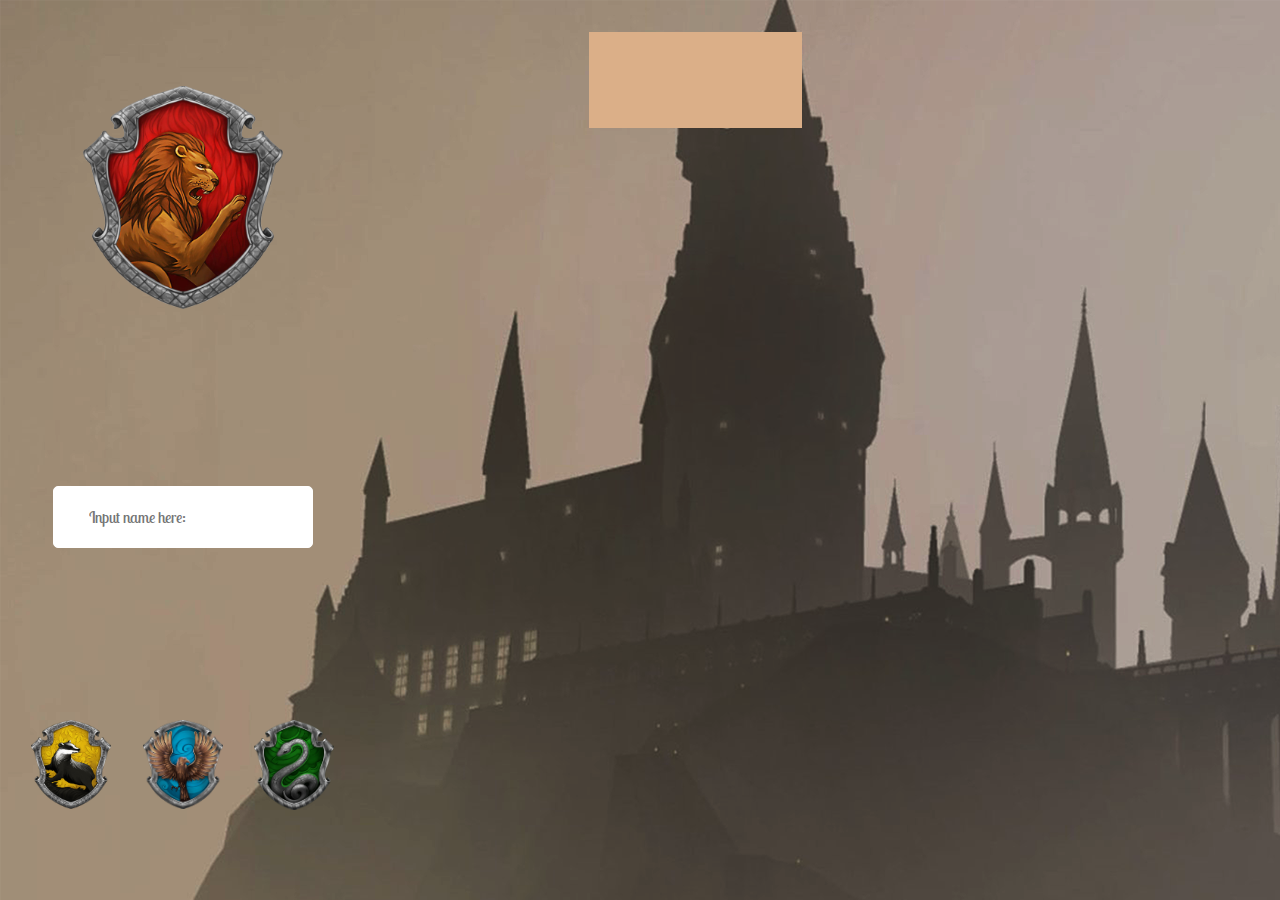
==== gryffindor.html @ 9c83be56 "all characters' img are done" ====
<!DOCTYPE html>
<html lang="en">

<head>
  <meta charset="UTF-8">
  <meta name="viewport" content="width=device-width, initial-scale=1.0">
  <link rel="shortcut icon" type="image/png" href="https://i.ibb.co/tX7zvKM/FAVPNG-harry-potter-clip-art-9nm4-NLHn.png"
    title="favicon">
  <title>Wizarland | Gryffindor House</title>
  <link rel="stylesheet" href="css/style.css">
</head>

<body id="g-body">
  <title>
    <h1>Welcome to Gryffindor</h1>
  </title>

  <main class="g-main">

    <aside class="icon-wrapper">

      <div class="big-icon"><img class="icon big" src="img/Gryffindor_ClearBG.png" alt=""></div>

      <input class="search-box" placeholder="Input name here:">

      <div class="small-icon-wrapper">
        <a href="hufflepuff.html" class="small-icon"><img src="img/Hufflepuff_ClearBG.png" alt=""
            class="icon small"></a>
        <a href="ravenclaw.html" class="small-icon"><img src="img/RavenclawCrest.png" alt="" class="icon small"></a>
        <a href="slytherin.html" class="small-icon"><img src="img/Slytherin_ClearBG.png" alt="" class="icon small"></a>
      </div>

    </aside>

    <div class="list-wrapper">
      <h2 class="list-title"></h2>
      <div class="role-wrapper">
        <!-- <div class="teacher-area"></div>
        <div class="student-area"></div> -->

        <!-- template -->
        <div class="role">
          <img src="" alt="" class="character-avatar">
          <h3 class="name"></h3>
          <p class="role"></p>
          <p class="bloodStatus"></p>
          <p class="species"></p>
        </div>

      </div>
    </div>

    <div class="module hidden"></div>
  </main>

  <footer class="g-footer">

  </footer>

  <script src="js/houseList.js"></script>
</body>

</html>
---- css/style.css ----
@import url("https://fonts.googleapis.com/css2?family=Lobster+Two:ital,wght@0,400;0,700;1,400;1,700&display=swap");
*,
*::before,
*::after {
  margin: 0;
  padding: 0;
  -webkit-box-sizing: border-box;
          box-sizing: border-box;
  font-family: 'Lobster Two', cursive;
}

html {
  font-family: 'Lobster Two', cursive;
  overflow-x: hidden;
}

a {
  -webkit-text-decoration-color: unset;
          text-decoration-color: unset;
  text-decoration: none;
  cursor: pointer;
}

button:hover {
  cursor: pointer;
}

.hidden {
  display: none !important;
}

#spell-body {
  height: 100vh;
  background: center/cover no-repeat url("https://images.unsplash.com/photo-1551269901-5c5e14c25df7?ixlib=rb-1.2.1&ixid=eyJhcHBfaWQiOjEyMDd9&auto=format&fit=crop&w=1950&q=80");
  display: -webkit-box;
  display: -ms-flexbox;
  display: flex;
  -webkit-box-orient: vertical;
  -webkit-box-direction: normal;
      -ms-flex-direction: column;
          flex-direction: column;
  -webkit-box-align: center;
      -ms-flex-align: center;
          align-items: center;
  -ms-flex-pack: distribute;
      justify-content: space-around;
}

#spell-body #spell-header .spell-title {
  color: #ccc;
}

#spell-body #spell-main .spell-card {
  width: 70vw;
  height: 50vh;
  background: -webkit-gradient(linear, left top, left bottom, from(#ccc), to(#FFC500));
  background: -o-linear-gradient(#ccc, #FFC500);
  background: linear-gradient(#ccc, #FFC500);
  display: -webkit-box;
  display: -ms-flexbox;
  display: flex;
  -webkit-box-orient: vertical;
  -webkit-box-direction: normal;
      -ms-flex-direction: column;
          flex-direction: column;
  -webkit-box-align: center;
      -ms-flex-align: center;
          align-items: center;
  -webkit-box-pack: space-evenly;
      -ms-flex-pack: space-evenly;
          justify-content: space-evenly;
  -webkit-box-shadow: 18px 22px 18px -21px #cccccc;
          box-shadow: 18px 22px 18px -21px #cccccc;
  border-radius: 5px;
}

#spell-body #spell-main .getSpell {
  display: block;
  margin: 2rem auto auto;
  padding: 10px 40px;
  border-radius: 30px;
  border: 1px solid gray;
  font-size: 16px;
}

#spell-body .goBackToFrontPage {
  padding: 20px 30px;
  border-color: #006daf;
  border-radius: 50%;
  color: #006daf;
  position: relative;
  overflow: hidden;
  z-index: 1;
  -webkit-transition: color 150ms ease-in-out;
  -o-transition: color 150ms ease-in-out;
  transition: color 150ms ease-in-out;
}

#spell-body .goBackToFrontPage:after {
  content: '';
  position: absolute;
  display: block;
  top: 0;
  left: 50%;
  -webkit-transform: translateX(-50%);
      -ms-transform: translateX(-50%);
          transform: translateX(-50%);
  width: 0;
  height: 100%;
  background: #006daf;
  z-index: -1;
  -webkit-transition: width 150ms ease-in-out;
  -o-transition: width 150ms ease-in-out;
  transition: width 150ms ease-in-out;
}

#spell-body .goBackToFrontPage:hover {
  color: #fff;
}

#spell-body .goBackToFrontPage:hover:after {
  width: 110%;
}

/* Wobble Horizontal */
@-webkit-keyframes hvr-wobble-horizontal {
  16.65% {
    -webkit-transform: translateX(8px);
            transform: translateX(8px);
  }
  33.3% {
    -webkit-transform: translateX(-6px);
            transform: translateX(-6px);
  }
  49.95% {
    -webkit-transform: translateX(4px);
            transform: translateX(4px);
  }
  66.6% {
    -webkit-transform: translateX(-2px);
            transform: translateX(-2px);
  }
  83.25% {
    -webkit-transform: translateX(1px);
            transform: translateX(1px);
  }
  100% {
    -webkit-transform: translateX(0);
            transform: translateX(0);
  }
}
@keyframes hvr-wobble-horizontal {
  16.65% {
    -webkit-transform: translateX(8px);
            transform: translateX(8px);
  }
  33.3% {
    -webkit-transform: translateX(-6px);
            transform: translateX(-6px);
  }
  49.95% {
    -webkit-transform: translateX(4px);
            transform: translateX(4px);
  }
  66.6% {
    -webkit-transform: translateX(-2px);
            transform: translateX(-2px);
  }
  83.25% {
    -webkit-transform: translateX(1px);
            transform: translateX(1px);
  }
  100% {
    -webkit-transform: translateX(0);
            transform: translateX(0);
  }
}

.hvr-wobble-horizontal {
  display: inline-block;
  vertical-align: middle;
  -webkit-transform: perspective(1px) translateZ(0);
          transform: perspective(1px) translateZ(0);
  -webkit-box-shadow: 0 0 1px rgba(0, 0, 0, 0);
          box-shadow: 0 0 1px rgba(0, 0, 0, 0);
}

.hvr-wobble-horizontal:hover,
.hvr-wobble-horizontal:focus,
.hvr-wobble-horizontal:active {
  -webkit-animation-name: hvr-wobble-horizontal;
          animation-name: hvr-wobble-horizontal;
  -webkit-animation-duration: 1s;
          animation-duration: 1s;
  -webkit-animation-timing-function: ease-in-out;
          animation-timing-function: ease-in-out;
  -webkit-animation-iteration-count: 1;
          animation-iteration-count: 1;
}

body {
  background: #f4f4f4;
  font-family: "Comfortaa", sans-serif;
}

.main-content__wrapper {
  text-align: center;
  padding: 2em;
  -webkit-transition: 0.3s ease;
  -o-transition: 0.3s ease;
  transition: 0.3s ease;
  height: 100vh;
}

.gryffindor .avatar__tie {
  background: -o-linear-gradient(144deg, #ad343e 5%, #ffbf00 5%, #ffbf00 10%, #ad343e 10%, #ad343e 20%, #ffbf00 20%, #ffbf00 30%, #ad343e 30%, #ad343e 45%, #ffbf00 45%, #ffbf00 55%, #ad343e 55%, #ad343e 65%, #ffbf00 65%, #ffbf00 70%);
  background: linear-gradient(306deg, #ad343e 5%, #ffbf00 5%, #ffbf00 10%, #ad343e 10%, #ad343e 20%, #ffbf00 20%, #ffbf00 30%, #ad343e 30%, #ad343e 45%, #ffbf00 45%, #ffbf00 55%, #ad343e 55%, #ad343e 65%, #ffbf00 65%, #ffbf00 70%);
}

.gryffindor .avatar__tie:before {
  background: -o-linear-gradient(36deg, #ad343e 5%, #ffbf00 5%, #ffbf00 10%, #ad343e 10%, #ad343e 20%, #ffbf00 20%, #ffbf00 30%, #ad343e 30%, #ad343e 45%, #ffbf00 45%, #ffbf00 55%, #ad343e 55%, #ad343e 65%, #ffbf00 65%, #ffbf00 70%);
  background: linear-gradient(-306deg, #ad343e 5%, #ffbf00 5%, #ffbf00 10%, #ad343e 10%, #ad343e 20%, #ffbf00 20%, #ffbf00 30%, #ad343e 30%, #ad343e 45%, #ffbf00 45%, #ffbf00 55%, #ad343e 55%, #ad343e 65%, #ffbf00 65%, #ffbf00 70%);
}

.hufflepuff .avatar__tie {
  background: -o-linear-gradient(144deg, #eab000 5%, #111 5%, #111 10%, #eab000 10%, #eab000 20%, #111 20%, #111 30%, #eab000 30%, #eab000 45%, #111 45%, #111 55%, #eab000 55%, #eab000 65%, #111 65%, #111 70%);
  background: linear-gradient(306deg, #eab000 5%, #111 5%, #111 10%, #eab000 10%, #eab000 20%, #111 20%, #111 30%, #eab000 30%, #eab000 45%, #111 45%, #111 55%, #eab000 55%, #eab000 65%, #111 65%, #111 70%);
}

.hufflepuff .avatar__tie:before {
  background: -o-linear-gradient(36deg, #eab000 5%, #111 5%, #111 10%, #eab000 10%, #eab000 20%, #111 20%, #111 30%, #eab000 30%, #eab000 45%, #111 45%, #111 55%, #eab000 55%, #eab000 65%, #111 65%, #111 70%);
  background: linear-gradient(-306deg, #eab000 5%, #111 5%, #111 10%, #eab000 10%, #eab000 20%, #111 20%, #111 30%, #eab000 30%, #eab000 45%, #111 45%, #111 55%, #eab000 55%, #eab000 65%, #111 65%, #111 70%);
}

.ravenclaw .avatar__tie {
  background: -o-linear-gradient(144deg, #006daf 5%, #c0d8e0 5%, #c0d8e0 10%, #006daf 10%, #006daf 20%, #c0d8e0 20%, #c0d8e0 30%, #006daf 30%, #006daf 45%, #c0d8e0 45%, #c0d8e0 55%, #006daf 55%, #006daf 65%, #c0d8e0 65%, #c0d8e0 70%);
  background: linear-gradient(306deg, #006daf 5%, #c0d8e0 5%, #c0d8e0 10%, #006daf 10%, #006daf 20%, #c0d8e0 20%, #c0d8e0 30%, #006daf 30%, #006daf 45%, #c0d8e0 45%, #c0d8e0 55%, #006daf 55%, #006daf 65%, #c0d8e0 65%, #c0d8e0 70%);
}

.ravenclaw .avatar__tie:before {
  background: -o-linear-gradient(36deg, #006daf 5%, #c0d8e0 5%, #c0d8e0 10%, #006daf 10%, #006daf 20%, #c0d8e0 20%, #c0d8e0 30%, #006daf 30%, #006daf 45%, #c0d8e0 45%, #c0d8e0 55%, #006daf 55%, #006daf 65%, #c0d8e0 65%, #c0d8e0 70%);
  background: linear-gradient(-306deg, #006daf 5%, #c0d8e0 5%, #c0d8e0 10%, #006daf 10%, #006daf 20%, #c0d8e0 20%, #c0d8e0 30%, #006daf 30%, #006daf 45%, #c0d8e0 45%, #c0d8e0 55%, #006daf 55%, #006daf 65%, #c0d8e0 65%, #c0d8e0 70%);
}

.slytherin .avatar__tie {
  background: -o-linear-gradient(144deg, green 5%, #ccc 5%, #ccc 10%, green 10%, green 20%, #ccc 20%, #ccc 30%, green 30%, green 45%, #ccc 45%, #ccc 55%, green 55%, green 65%, #ccc 65%, #ccc 70%);
  background: linear-gradient(306deg, green 5%, #ccc 5%, #ccc 10%, green 10%, green 20%, #ccc 20%, #ccc 30%, green 30%, green 45%, #ccc 45%, #ccc 55%, green 55%, green 65%, #ccc 65%, #ccc 70%);
}

.slytherin .avatar__tie:before {
  background: -o-linear-gradient(36deg, green 5%, #ccc 5%, #ccc 10%, green 10%, green 20%, #ccc 20%, #ccc 30%, green 30%, green 45%, #ccc 45%, #ccc 55%, green 55%, green 65%, #ccc 65%, #ccc 70%);
  background: linear-gradient(-306deg, green 5%, #ccc 5%, #ccc 10%, green 10%, green 20%, #ccc 20%, #ccc 30%, green 30%, green 45%, #ccc 45%, #ccc 55%, green 55%, green 65%, #ccc 65%, #ccc 70%);
}

.slytherin .sorting-hat__answer,
.slytherin aside.context,
.slytherin aside.context a,
.slytherin .sort-house,
.slytherin .avatar-gender,
.gryffindor .sorting-hat__answer,
.gryffindor aside.context,
.gryffindor aside.context a,
.gryffindor .sort-house,
.gryffindor .avatar-gender,
.ravenclaw .sorting-hat__answer,
.ravenclaw aside.context,
.ravenclaw aside.context a,
.ravenclaw .sort-house,
.ravenclaw .avatar-gender {
  color: #fff;
}

.slytherin .avatar-gender input:checked + label:after,
.gryffindor .avatar-gender input:checked + label:after,
.ravenclaw .avatar-gender input:checked + label:after {
  background: #fff;
}

.avatar {
  margin: -30px auto 0;
  text-align: center;
  position: relative;
  display: inline-block;
}

.avatar:before {
  width: 20rem;
  height: 20rem;
  background: rgba(255, 255, 255, 0.3);
  content: "";
  position: absolute;
  z-index: 0;
  border-radius: 50%;
  left: -4.25rem;
  top: -9.6875rem;
}

.avatar__head {
  width: 11.625rem;
  height: 8.25rem;
  margin: auto;
  position: relative;
  background: -webkit-gradient(linear, left top, left bottom, from(#e6ba93), to(#dbaf88));
  background: -o-linear-gradient(top, #e6ba93, #dbaf88);
  background: linear-gradient(to bottom, #e6ba93, #dbaf88);
  -webkit-box-shadow: inset 0 -4px 10px rgba(133, 96, 69, 0.15), 0 2px 3px rgba(0, 0, 0, 0.05);
          box-shadow: inset 0 -4px 10px rgba(133, 96, 69, 0.15), 0 2px 3px rgba(0, 0, 0, 0.05);
  border-radius: 50px 50px 40px 40px;
  z-index: 4;
}

.avatar__eyes {
  width: 2.2rem;
  height: 2.375rem;
  border-radius: 50%;
  background: #333;
  position: absolute;
  top: 3.125rem;
  z-index: 2;
}

.avatar__eyes.left {
  left: 30px;
}

.avatar__eyes.left::after {
  content: "";
  width: 10px;
  height: 10px;
  border-radius: 50%;
  background: antiquewhite;
  position: absolute;
  top: 5px;
}

.avatar__eyes.right {
  right: 30px;
}

.avatar__eyes.right::after {
  content: "";
  width: 10px;
  height: 10px;
  border-radius: 50%;
  background: antiquewhite;
  position: absolute;
  top: 5px;
}

.avatar__eyes:before {
  content: "";
  position: absolute;
  width: 120%;
  height: 0;
  left: 0;
  margin-top: -15px;
  border-top: 8px solid #856045;
  border-radius: 10px 10px 0 0;
  margin-left: -10%;
}

.avatar__ears {
  z-index: 1;
  width: 20px;
  height: 40px;
  position: absolute;
  top: 45px;
  background: #dbaf88;
  left: -15px;
  border-radius: 100% 50% 50% 100%;
  -webkit-box-shadow: inset -5px -10px 20px rgba(133, 96, 69, 0.1);
          box-shadow: inset -5px -10px 20px rgba(133, 96, 69, 0.1);
}

.avatar__ears.right {
  right: -15px;
  left: auto;
  border-radius: 50% 100% 100% 50%;
}

.avatar__hair {
  width: 114%;
  height: 120px;
  background: #856045;
  border-radius: 50% 50% 30px 30px;
  position: absolute;
  top: -40px;
  left: -7%;
}

.avatar__hair:after {
  content: "";
  position: absolute;
  z-index: 5;
  width: 140px;
  height: 60px;
  top: 0px;
  border-radius: 40% 100% 3px 40px;
  background: #856045;
  -webkit-transform: rotate(4deg);
      -ms-transform: rotate(4deg);
          transform: rotate(4deg);
  right: -2px;
}

.avatar__hair:before {
  content: none;
  position: absolute;
  width: 100%;
  height: 110px;
  background: -webkit-gradient(linear, left top, right top, from(#856045), color-stop(50%, #6c4c34), color-stop(60%, #6c4c34), to(#856045));
  background: -o-linear-gradient(left, #856045, #6c4c34 50%, #6c4c34 60%, #856045);
  background: linear-gradient(to right, #856045, #6c4c34 50%, #6c4c34 60%, #856045);
  top: 110px;
  left: 0;
  border-radius: 0 0 30px 30px;
}

.avatar__hair.female:before {
  content: '';
}

.avatar__coat {
  width: 130px;
  height: 60px;
  background: #333;
  position: relative;
  margin: -10px auto 0;
  border-radius: 60px 60px 0 0;
  z-index: 1;
  overflow: hidden;
}

.avatar__coat:before, .avatar__coat:after {
  content: "";
  position: absolute;
  height: 120%;
  width: 30px;
  background: #ccc;
  top: 0;
  left: 50%;
  margin-left: -30px;
  border-radius: 70% 80% 80% 70%/25% 25% 130% 130%;
  -webkit-transform: rotate(-20deg);
      -ms-transform: rotate(-20deg);
          transform: rotate(-20deg);
}

.avatar__coat:after {
  -webkit-transform: rotate(20deg);
      -ms-transform: rotate(20deg);
          transform: rotate(20deg);
  margin: 0;
}

.avatar__shirt {
  width: 35px;
  height: 70px;
  background: #f9f9f9;
  margin: auto;
  border-radius: 70% 80% 80% 70%/25% 25% 130% 130%;
  position: relative;
  z-index: 2;
}

.avatar__tie {
  background: -o-linear-gradient(144deg, #111 5%, #111 5%, #111 10%, #111 10%, #111 20%, #111 20%, #111 30%, #111 30%, #111 45%, #111 45%, #111 55%, #111 55%, #111 65%, #111 65%, #111 70%);
  background: linear-gradient(306deg, #111 5%, #111 5%, #111 10%, #111 10%, #111 20%, #111 20%, #111 30%, #111 30%, #111 45%, #111 45%, #111 55%, #111 55%, #111 65%, #111 65%, #111 70%);
  width: 18px;
  margin: auto;
  height: 100%;
  border-radius: 90% 60% 2px 2px/130% 130% 25% 25%;
}

.avatar__tie:before {
  content: "";
  position: absolute;
  width: 25px;
  height: 25px;
  border-radius: 50% 50% 10px 10px / 25% 25% 130% 130%;
  margin: auto;
  top: -3px;
  left: 0;
  right: 0;
  background: black;
  background: -o-linear-gradient(36deg, #111 5%, #111 5%, #111 10%, #111 10%, #111 20%, #111 20%, #111 30%, #111 30%, #111 45%, #111 45%, #111 55%, #111 55%, #111 65%, #111 65%, #111 70%);
  background: linear-gradient(-306deg, #111 5%, #111 5%, #111 10%, #111 10%, #111 20%, #111 20%, #111 30%, #111 30%, #111 45%, #111 45%, #111 55%, #111 55%, #111 65%, #111 65%, #111 70%);
  -webkit-box-shadow: 0 2px 3px rgba(0, 0, 0, 0.2);
          box-shadow: 0 2px 3px rgba(0, 0, 0, 0.2);
}

.avatar__mouth {
  background: #333;
  position: absolute;
  width: 10px;
  height: 5px;
  margin: auto;
  left: 0;
  right: 0;
  top: 99px;
  border-radius: 50%;
}

.sorting-hat {
  position: relative;
  height: 15rem;
}

.sorting-hat__top {
  position: relative;
  background: #815230;
  height: 40px;
  width: 180px;
  margin: auto;
  border-radius: 40px 40px 50% 50%;
  top: 170px;
  z-index: 13;
  -webkit-box-shadow: inset 0 -3px 4px 8px rgba(108, 76, 52, 0.4);
          box-shadow: inset 0 -3px 4px 8px rgba(108, 76, 52, 0.4);
  opacity: 0;
}

.sorting-hat__top:before {
  content: "";
  position: absolute;
  background: #815230;
  width: 165px;
  height: 70px;
  bottom: 14px;
  left: 5px;
  border-radius: 50% 50% 120% 10% / 130% 130% 25% 25%;
}

.sorting-hat__top:after {
  content: "";
  position: absolute;
  bottom: 59px;
  left: 15px;
  border-left: 80px solid transparent;
  border-right: 65px solid transparent;
  border-bottom: 120px solid #815230;
}

.sorting-hat__base {
  width: 250px;
  background: #815230;
  height: 35px;
  border-radius: 50%;
  margin: auto;
  top: 144px;
  position: relative;
  z-index: 12;
  margin-top: -50px;
  opacity: 0;
}

.sorting-hat__eye {
  z-index: 15;
  background: #6c4c34;
  width: 45px;
  height: 45px;
  position: absolute;
  margin: auto;
  left: 50%;
  bottom: 58px;
  margin-left: -48px;
  border-radius: 100% 0px;
  -webkit-transform: rotate(50deg);
      -ms-transform: rotate(50deg);
          transform: rotate(50deg);
  -webkit-box-shadow: inset 2px 1px 10px #815230, inset -2px -3px 5px rgba(0, 0, 0, 0.1);
          box-shadow: inset 2px 1px 10px #815230, inset -2px -3px 5px rgba(0, 0, 0, 0.1);
  margin-bottom: 50px;
  opacity: 0;
}

.sorting-hat__eye.right {
  margin-left: 3px;
  -webkit-transform: rotate(-50deg) scaleX(-1);
      -ms-transform: rotate(-50deg) scaleX(-1);
          transform: rotate(-50deg) scaleX(-1);
}

.sorting-hat__mouth {
  width: 150px;
  height: 30px;
  background: #6c4c34;
  position: absolute;
  margin: auto;
  bottom: 37px;
  left: 50%;
  margin-left: -75px;
  z-index: 15;
  border-radius: 0 100%;
  -webkit-transform: rotate(-3deg);
      -ms-transform: rotate(-3deg);
          transform: rotate(-3deg);
  -webkit-box-shadow: inset 2px 1px 10px #815230, inset -2px -3px 5px rgba(0, 0, 0, 0.1);
          box-shadow: inset 2px 1px 10px #815230, inset -2px -3px 5px rgba(0, 0, 0, 0.1);
  margin-bottom: 50px;
  opacity: 0;
}

.sorting-hat__answer {
  font: 32px "Lobster Two", sans-serif;
  letter-spacing: 1.5px;
  text-transform: capitalize;
  position: absolute;
  -webkit-transform: rotate(-15deg);
      -ms-transform: rotate(-15deg);
          transform: rotate(-15deg);
  left: 50%;
  margin-left: -220px;
  top: 37px;
  display: inline-block;
  z-index: 5;
  width: 0;
  opacity: 0;
}

.sorting-hat__answer:before {
  content: "(";
  position: absolute;
  font: 700 40px "Comfortaa";
  border-radius: 10px;
  top: 45px;
  left: 50%;
  -webkit-transform: rotate(-20deg);
      -ms-transform: rotate(-20deg);
          transform: rotate(-20deg);
}

.sort-house {
  border: 3px solid;
  margin: 20px auto 0;
  background: transparent;
  font: 35px "Lobster Two", cursive;
  padding: 8px 20px;
  cursor: pointer;
  width: 186px;
  position: relative;
}

.sort-house:before {
  content: "";
  position: absolute;
  width: 176px;
  height: 56px;
  left: 2px;
  top: 2px;
  border: 2px solid;
}

.sort-house:hover:before {
  width: 102%;
  height: 107%;
  -webkit-transition: 0.3s ease;
  -o-transition: 0.3s ease;
  transition: 0.3s ease;
  left: -2px;
  top: -2px;
  right: auto;
}

.sort-house:focus {
  outline: none;
}

.avatar-gender {
  display: -webkit-box;
  display: -ms-flexbox;
  display: flex;
  max-width: 300px;
  margin: 2em auto 0;
  -webkit-box-align: center;
      -ms-flex-align: center;
          align-items: center;
}

.avatar-gender > p,
.avatar-gender div {
  -webkit-box-flex: 1;
      -ms-flex: auto;
          flex: auto;
}

.avatar-gender p {
  font-weight: 700;
}

.avatar-gender input {
  opacity: 0;
}

.avatar-gender input:checked + label:after {
  content: '';
  position: absolute;
  width: 12px;
  height: 12px;
  top: 7px;
  left: -18px;
  background: #000;
  border-radius: 50%;
}

.avatar-gender label {
  position: relative;
  padding: 5px;
}

.avatar-gender label:before {
  content: '';
  position: absolute;
  width: 20px;
  height: 20px;
  border: 2px solid;
  border-radius: 50%;
  left: -22px;
  top: 3px;
}

.main-content__wrapper,
.avatar__tie,
.avatar__coat {
  -webkit-transition: background 0.3s ease, color 0.3s ease;
  -o-transition: background 0.3s ease, color 0.3s ease;
  transition: background 0.3s ease, color 0.3s ease;
}

.avatar__mouth.animate {
  -webkit-transition: 0.5s ease 2.5s;
  -o-transition: 0.5s ease 2.5s;
  transition: 0.5s ease 2.5s;
  width: 40px;
  height: 16px;
  border-radius: 0 0 50px 50px;
}

.sorting-hat.animate .sorting-hat__answer {
  -webkit-transition: opacity 0.4s ease 2.3s;
  -o-transition: opacity 0.4s ease 2.3s;
  transition: opacity 0.4s ease 2.3s;
  width: auto;
  opacity: 1;
}

.sorting-hat.animate .sorting-hat__top {
  top: 170px;
  -webkit-transition: 0.6s ease;
  -o-transition: 0.6s ease;
  transition: 0.6s ease;
  opacity: 1;
}

.sorting-hat.animate .sorting-hat__base,
.sorting-hat.animate .sorting-hat__eye,
.sorting-hat.animate .sorting-hat__mouth {
  -webkit-transition: 0.6s ease;
  -o-transition: 0.6s ease;
  transition: 0.6s ease;
  margin-top: 0;
  margin-bottom: 0;
  opacity: 1;
}

.sorting-hat.animate .sorting-hat__mouth {
  -webkit-animation: mouth-move 2.5s forwards 0.6s;
          animation: mouth-move 2.5s forwards 0.6s;
}

.sorting-hat.animate .sorting-hat__eye {
  -webkit-animation: eye-move-left 2.5s forwards 0.6s;
          animation: eye-move-left 2.5s forwards 0.6s;
}

.sorting-hat.animate .sorting-hat__eye.right {
  -webkit-animation: eye-move-right 2.5s forwards 0.6s;
          animation: eye-move-right 2.5s forwards 0.6s;
}

/* animation ends */
.main-content__wrapper {
  background: url("../img/hogwarts.png");
}

#front-page-header {
  background: left/cover no-repeat url("../img/films-desk.webp");
  height: 100vh;
  position: relative;
  display: -webkit-box;
  display: -ms-flexbox;
  display: flex;
  -webkit-box-orient: vertical;
  -webkit-box-direction: normal;
      -ms-flex-direction: column;
          flex-direction: column;
  -webkit-box-align: center;
      -ms-flex-align: center;
          align-items: center;
  -webkit-box-pack: space-evenly;
      -ms-flex-pack: space-evenly;
          justify-content: space-evenly;
}

#front-page-header h1 {
  top: 1rem;
  color: #f1c40f;
  text-align: center;
  margin-top: 2rem;
}

#front-page-header .title {
  width: 400px;
  top: 50%;
  -webkit-filter: invert(74%) sepia(10%) saturate(466%) hue-rotate(177deg) brightness(82%) contrast(84%);
          filter: invert(74%) sepia(10%) saturate(466%) hue-rotate(177deg) brightness(82%) contrast(84%);
  top: 50%;
  margin: 2rem auto;
}

#front-page-header .frontPageBadge {
  width: 190px;
  -webkit-animation: spinIn 2s both 1s;
          animation: spinIn 2s both 1s;
}

#front-page-header .spell {
  -webkit-box-ordinal-group: 2;
      -ms-flex-order: 1;
          order: 1;
}

@media screen and (max-width: 1220px) {
  #front-page-header .spell {
    display: none;
  }
}

#front-page-header .quiz {
  padding: 1.5rem;
  background: #507eb1;
  background: -o-linear-gradient(330deg, #507eb1 0%, #709dc7 17%, #dde9f5 35%, #eaf2f9 47%, #ced3d7 70%, #709dc7 100%);
  background: linear-gradient(120deg, #507eb1 0%, #709dc7 17%, #dde9f5 35%, #eaf2f9 47%, #ced3d7 70%, #709dc7 100%);
  border-radius: 10px;
  color: #7F0909;
  font-size: 16px;
  -webkit-transition: -webkit-transform .3s;
  transition: -webkit-transform .3s;
  -o-transition: transform .3s;
  transition: transform .3s;
  transition: transform .3s, -webkit-transform .3s;
  -webkit-animation: tada 2s timing-function delay iteration-count direction fill-mode;
          animation: tada 2s timing-function delay iteration-count direction fill-mode;
}

#front-page-header .quiz:hover {
  -webkit-transform: scale(1.1);
      -ms-transform: scale(1.1);
          transform: scale(1.1);
}

#fp-main {
  position: relative;
}

#fp-main h2 {
  position: absolute;
  left: 50%;
  -webkit-transform: translateX(-50%);
      -ms-transform: translateX(-50%);
          transform: translateX(-50%);
  width: 100%;
}

#fp-main .poem {
  color: #ccc;
  position: absolute;
  top: 50%;
  -webkit-transform: translateY(-50%);
      -ms-transform: translateY(-50%);
          transform: translateY(-50%);
}

#fp-main .poem.pull-left {
  margin-left: auto;
  padding-right: 5rem;
}

#fp-main .poem.pull-right {
  right: 0;
  margin-right: 2rem;
  text-align: right;
}

.sorting-hat__answer.click-reminder::after {
  content: 'Click to next scene.';
  font-size: 14px;
  -webkit-transform: skewX(-21deg);
      -ms-transform: skewX(-21deg);
          transform: skewX(-21deg);
  position: absolute;
  top: -8px;
  right: -104px;
  -webkit-animation: flip 1.5s 4s infinite both;
          animation: flip 1.5s 4s infinite both;
}

/* keyframes */
@-webkit-keyframes spinIn {
  0% {
    opacity: 0;
    -webkit-animation-timing-function: cubic-bezier(0.23, 1, 0.32, 1);
            animation-timing-function: cubic-bezier(0.23, 1, 0.32, 1);
    -webkit-transform: rotateZ(0deg) scale3d(0, 0, 0);
            transform: rotateZ(0deg) scale3d(0, 0, 0);
    -webkit-transform-origin: center center;
            transform-origin: center center;
  }
  50% {
    opacity: 1;
  }
  70% {
    -webkit-transform: rotateZ(380deg) scale3d(1, 1, 1);
            transform: rotateZ(380deg) scale3d(1, 1, 1);
    -webkit-transform-origin: center center;
            transform-origin: center center;
  }
  100% {
    -webkit-transform: rotateZ(360deg) scale3d(1, 1, 1);
            transform: rotateZ(360deg) scale3d(1, 1, 1);
    -webkit-transform-origin: center center;
            transform-origin: center center;
  }
}
@keyframes spinIn {
  0% {
    opacity: 0;
    -webkit-animation-timing-function: cubic-bezier(0.23, 1, 0.32, 1);
            animation-timing-function: cubic-bezier(0.23, 1, 0.32, 1);
    -webkit-transform: rotateZ(0deg) scale3d(0, 0, 0);
            transform: rotateZ(0deg) scale3d(0, 0, 0);
    -webkit-transform-origin: center center;
            transform-origin: center center;
  }
  50% {
    opacity: 1;
  }
  70% {
    -webkit-transform: rotateZ(380deg) scale3d(1, 1, 1);
            transform: rotateZ(380deg) scale3d(1, 1, 1);
    -webkit-transform-origin: center center;
            transform-origin: center center;
  }
  100% {
    -webkit-transform: rotateZ(360deg) scale3d(1, 1, 1);
            transform: rotateZ(360deg) scale3d(1, 1, 1);
    -webkit-transform-origin: center center;
            transform-origin: center center;
  }
}

@-webkit-keyframes jello-vertical {
  0% {
    -webkit-transform: scale3d(1, 1, 1);
            transform: scale3d(1, 1, 1);
  }
  30% {
    -webkit-transform: scale3d(0.75, 1.25, 1);
            transform: scale3d(0.75, 1.25, 1);
  }
  40% {
    -webkit-transform: scale3d(1.25, 0.75, 1);
    transform: scale3d(1.25, 0.75, 1);
  }
  50% {
    -webkit-transform: scale3d(0.85, 1.15, 1);
            transform: scale3d(0.85, 1.15, 1);
  }
  65% {
    -webkit-transform: scale3d(1.05, 0.95, 1);
    transform: scale3d(1.05, 0.95, 1);
  }
  75% {
    -webkit-transform: scale3d(0.95, 1.05, 1);
            transform: scale3d(0.95, 1.05, 1);
  }
  100% {
    -webkit-transform: scale3d(1, 1, 1);
            transform: scale3d(1, 1, 1);
  }
}

@keyframes jello-vertical {
  0% {
    -webkit-transform: scale3d(1, 1, 1);
            transform: scale3d(1, 1, 1);
  }
  30% {
    -webkit-transform: scale3d(0.75, 1.25, 1);
            transform: scale3d(0.75, 1.25, 1);
  }
  40% {
    -webkit-transform: scale3d(1.25, 0.75, 1);
    transform: scale3d(1.25, 0.75, 1);
  }
  50% {
    -webkit-transform: scale3d(0.85, 1.15, 1);
            transform: scale3d(0.85, 1.15, 1);
  }
  65% {
    -webkit-transform: scale3d(1.05, 0.95, 1);
    transform: scale3d(1.05, 0.95, 1);
  }
  75% {
    -webkit-transform: scale3d(0.95, 1.05, 1);
            transform: scale3d(0.95, 1.05, 1);
  }
  100% {
    -webkit-transform: scale3d(1, 1, 1);
            transform: scale3d(1, 1, 1);
  }
}

@-webkit-keyframes tada {
  from {
    -webkit-transform: scale3d(1, 1, 1);
            transform: scale3d(1, 1, 1);
  }
  10%,
  20% {
    -webkit-transform: scale3d(0.9, 0.9, 0.9) rotate3d(0, 0, 1, -3deg);
            transform: scale3d(0.9, 0.9, 0.9) rotate3d(0, 0, 1, -3deg);
  }
  30%,
  50%,
  70%,
  90% {
    -webkit-transform: scale3d(1.1, 1.1, 1.1) rotate3d(0, 0, 1, 3deg);
            transform: scale3d(1.1, 1.1, 1.1) rotate3d(0, 0, 1, 3deg);
  }
  40%,
  60%,
  80% {
    -webkit-transform: scale3d(1.1, 1.1, 1.1) rotate3d(0, 0, 1, -3deg);
            transform: scale3d(1.1, 1.1, 1.1) rotate3d(0, 0, 1, -3deg);
  }
  to {
    -webkit-transform: scale3d(1, 1, 1);
            transform: scale3d(1, 1, 1);
  }
}

@keyframes tada {
  from {
    -webkit-transform: scale3d(1, 1, 1);
            transform: scale3d(1, 1, 1);
  }
  10%,
  20% {
    -webkit-transform: scale3d(0.9, 0.9, 0.9) rotate3d(0, 0, 1, -3deg);
            transform: scale3d(0.9, 0.9, 0.9) rotate3d(0, 0, 1, -3deg);
  }
  30%,
  50%,
  70%,
  90% {
    -webkit-transform: scale3d(1.1, 1.1, 1.1) rotate3d(0, 0, 1, 3deg);
            transform: scale3d(1.1, 1.1, 1.1) rotate3d(0, 0, 1, 3deg);
  }
  40%,
  60%,
  80% {
    -webkit-transform: scale3d(1.1, 1.1, 1.1) rotate3d(0, 0, 1, -3deg);
            transform: scale3d(1.1, 1.1, 1.1) rotate3d(0, 0, 1, -3deg);
  }
  to {
    -webkit-transform: scale3d(1, 1, 1);
            transform: scale3d(1, 1, 1);
  }
}

@-webkit-keyframes mouth-move {
  0% {
    height: 20px;
    border-radius: 50% 100%;
  }
  20% {
    height: 15px;
  }
  60% {
    height: 15px;
    -webkit-transform: rotate(8deg);
            transform: rotate(8deg);
  }
  62% {
    height: 28px;
    border-radius: 100% 0;
    -webkit-transform: rotate(0deg);
            transform: rotate(0deg);
  }
  80% {
    height: 32px;
  }
  100% {
    height: 20px;
  }
}

@keyframes mouth-move {
  0% {
    height: 20px;
    border-radius: 50% 100%;
  }
  20% {
    height: 15px;
  }
  60% {
    height: 15px;
    -webkit-transform: rotate(8deg);
            transform: rotate(8deg);
  }
  62% {
    height: 28px;
    border-radius: 100% 0;
    -webkit-transform: rotate(0deg);
            transform: rotate(0deg);
  }
  80% {
    height: 32px;
  }
  100% {
    height: 20px;
  }
}

@-webkit-keyframes eye-move-left {
  0% {
    -webkit-transform: rotate(50deg);
            transform: rotate(50deg);
  }
  20% {
    height: 35px;
    -webkit-transform: rotate(58deg);
            transform: rotate(58deg);
  }
  50% {
    height: 35px;
    -webkit-transform: rotate(58deg);
            transform: rotate(58deg);
  }
  54% {
    height: 40px;
    -webkit-transform: rotate(58deg);
            transform: rotate(58deg);
  }
  55% {
    height: 45px;
    -webkit-transform: rotate(51deg);
            transform: rotate(51deg);
  }
  80% {
    -webkit-transform: rotate(45deg);
            transform: rotate(45deg);
  }
}

@keyframes eye-move-left {
  0% {
    -webkit-transform: rotate(50deg);
            transform: rotate(50deg);
  }
  20% {
    height: 35px;
    -webkit-transform: rotate(58deg);
            transform: rotate(58deg);
  }
  50% {
    height: 35px;
    -webkit-transform: rotate(58deg);
            transform: rotate(58deg);
  }
  54% {
    height: 40px;
    -webkit-transform: rotate(58deg);
            transform: rotate(58deg);
  }
  55% {
    height: 45px;
    -webkit-transform: rotate(51deg);
            transform: rotate(51deg);
  }
  80% {
    -webkit-transform: rotate(45deg);
            transform: rotate(45deg);
  }
}

@-webkit-keyframes eye-move-right {
  0% {
    -webkit-transform: rotate(-50deg) scaleX(-1);
            transform: rotate(-50deg) scaleX(-1);
  }
  20% {
    height: 35px;
    -webkit-transform: rotate(-58deg) scaleX(-1);
            transform: rotate(-58deg) scaleX(-1);
  }
  50% {
    height: 35px;
    -webkit-transform: rotate(-58deg) scaleX(-1);
            transform: rotate(-58deg) scaleX(-1);
  }
  54% {
    height: 40px;
    -webkit-transform: rotate(-58deg) scaleX(-1);
            transform: rotate(-58deg) scaleX(-1);
  }
  55% {
    height: 45px;
    -webkit-transform: rotate(-49deg) scaleX(-1);
            transform: rotate(-49deg) scaleX(-1);
  }
  80% {
    -webkit-transform: rotate(-45deg) scaleX(-1);
            transform: rotate(-45deg) scaleX(-1);
  }
}

@keyframes eye-move-right {
  0% {
    -webkit-transform: rotate(-50deg) scaleX(-1);
            transform: rotate(-50deg) scaleX(-1);
  }
  20% {
    height: 35px;
    -webkit-transform: rotate(-58deg) scaleX(-1);
            transform: rotate(-58deg) scaleX(-1);
  }
  50% {
    height: 35px;
    -webkit-transform: rotate(-58deg) scaleX(-1);
            transform: rotate(-58deg) scaleX(-1);
  }
  54% {
    height: 40px;
    -webkit-transform: rotate(-58deg) scaleX(-1);
            transform: rotate(-58deg) scaleX(-1);
  }
  55% {
    height: 45px;
    -webkit-transform: rotate(-49deg) scaleX(-1);
            transform: rotate(-49deg) scaleX(-1);
  }
  80% {
    -webkit-transform: rotate(-45deg) scaleX(-1);
            transform: rotate(-45deg) scaleX(-1);
  }
}

@-webkit-keyframes flip {
  from {
    -webkit-transform: perspective(400px) rotateY(-360deg) scale3d(1, 1, 1);
            transform: perspective(400px) rotateY(-360deg) scale3d(1, 1, 1);
    -webkit-animation-timing-function: cubic-bezier(0.25, 0.46, 0.45, 0.94);
            animation-timing-function: cubic-bezier(0.25, 0.46, 0.45, 0.94);
  }
  50% {
    -webkit-transform: perspective(400px) rotateY(-180deg) scale3d(1.2, 1.2, 1.2);
            transform: perspective(400px) rotateY(-180deg) scale3d(1.2, 1.2, 1.2);
    -webkit-animation-timing-function: cubic-bezier(0.25, 0.46, 0.45, 0.94);
            animation-timing-function: cubic-bezier(0.25, 0.46, 0.45, 0.94);
  }
  to {
    -webkit-transform: perspective(400px) rotateY(0deg) scale3d(1, 1, 1);
            transform: perspective(400px) rotateY(0deg) scale3d(1, 1, 1);
    -webkit-animation-timing-function: cubic-bezier(0.95, 0.05, 0.795, 0.035);
            animation-timing-function: cubic-bezier(0.95, 0.05, 0.795, 0.035);
  }
}

@keyframes flip {
  from {
    -webkit-transform: perspective(400px) rotateY(-360deg) scale3d(1, 1, 1);
            transform: perspective(400px) rotateY(-360deg) scale3d(1, 1, 1);
    -webkit-animation-timing-function: cubic-bezier(0.25, 0.46, 0.45, 0.94);
            animation-timing-function: cubic-bezier(0.25, 0.46, 0.45, 0.94);
  }
  50% {
    -webkit-transform: perspective(400px) rotateY(-180deg) scale3d(1.2, 1.2, 1.2);
            transform: perspective(400px) rotateY(-180deg) scale3d(1.2, 1.2, 1.2);
    -webkit-animation-timing-function: cubic-bezier(0.25, 0.46, 0.45, 0.94);
            animation-timing-function: cubic-bezier(0.25, 0.46, 0.45, 0.94);
  }
  to {
    -webkit-transform: perspective(400px) rotateY(0deg) scale3d(1, 1, 1);
            transform: perspective(400px) rotateY(0deg) scale3d(1, 1, 1);
    -webkit-animation-timing-function: cubic-bezier(0.95, 0.05, 0.795, 0.035);
            animation-timing-function: cubic-bezier(0.95, 0.05, 0.795, 0.035);
  }
}

#g-body {
  background: url("../img/hogwarts.png");
  background-attachment: fixed;
}

#g-body .g-main {
  display: -ms-grid;
  display: grid;
  -ms-grid-columns: 1fr 2.5fr;
      grid-template-columns: 1fr 2.5fr;
  -ms-grid-rows: 100vh;
      grid-template-rows: 100vh;
  position: relative;
}

#g-body .g-main .icon-wrapper {
  display: -webkit-box;
  display: -ms-flexbox;
  display: flex;
  -webkit-box-orient: vertical;
  -webkit-box-direction: normal;
      -ms-flex-direction: column;
          flex-direction: column;
  -webkit-box-align: center;
      -ms-flex-align: center;
          align-items: center;
  -ms-flex-pack: distribute;
      justify-content: space-around;
}

#g-body .g-main .icon-wrapper .big-icon .icon.big {
  width: 200px;
}

#g-body .g-main .icon-wrapper .search-box {
  width: 260px;
  padding: 20px 35px;
  border: 1px solid white;
  border-radius: 5px;
  font-size: 16px;
}

#g-body .g-main .icon-wrapper .small-icon-wrapper {
  display: -webkit-box;
  display: -ms-flexbox;
  display: flex;
  width: 100%;
  -webkit-box-pack: space-evenly;
      -ms-flex-pack: space-evenly;
          justify-content: space-evenly;
}

#g-body .g-main .icon-wrapper .small-icon-wrapper .small-icon .icon.small {
  width: 80px;
}

#g-body .g-main .list-wrapper {
  display: -ms-grid;
  display: grid;
  grid-gap: 10px;
  -ms-grid-columns: (minmax(200px, 1fr))[auto-fill];
      grid-template-columns: repeat(auto-fill, minmax(200px, 1fr));
  grid-auto-rows: 200px;
  margin: 2rem 2rem 2rem 0;
}

#g-body .g-main .list-wrapper .role {
  display: -ms-grid;
  display: grid;
  -ms-grid-rows: 2fr (1fr)[4];
      grid-template-rows: 2fr repeat(4, 1fr);
  cursor: pointer;
}

#g-body .g-main .list-wrapper .role > * {
  text-align: center;
  place-self: center;
}

#g-body .g-main .list-wrapper .role > *:last-child {
  margin-bottom: 1rem;
}

#g-body .g-main .module {
  position: absolute;
  width: 70vw;
  height: 70vh;
  background: white;
  top: 50%;
  -webkit-transform: translate(-50%, -50%);
      -ms-transform: translate(-50%, -50%);
          transform: translate(-50%, -50%);
  left: 50%;
  display: -webkit-box;
  display: -ms-flexbox;
  display: flex;
  -webkit-box-orient: vertical;
  -webkit-box-direction: normal;
      -ms-flex-direction: column;
          flex-direction: column;
  -webkit-box-pack: space-evenly;
      -ms-flex-pack: space-evenly;
          justify-content: space-evenly;
  text-align: center;
}

#g-body .g-main .module .character-avatar {
  width: 150px;
  position: absolute;
  right: 10px;
  top: 10px;
}

#g-body .g-main .module .allInfo {
  display: -webkit-box;
  display: -ms-flexbox;
  display: flex;
  -webkit-box-orient: vertical;
  -webkit-box-direction: normal;
      -ms-flex-direction: column;
          flex-direction: column;
  -webkit-box-pack: justify;
      -ms-flex-pack: justify;
          justify-content: space-between;
  height: 60%;
  font-size: 20px;
}

#g-body .g-main .module .module-close-btn {
  width: 20px;
  height: 20px;
  padding: 30px;
  position: absolute;
  bottom: 0;
  left: 50%;
  -webkit-transform: translateX(-50%);
      -ms-transform: translateX(-50%);
          transform: translateX(-50%);
}

.role {
  background: #dbaf88;
}

.student {
  background: #AE2E23;
}

.professor {
  background: #22737F;
}

.ghost {
  background: #D7CDD2;
}

.isUndefined {
  background: #32394B;
}

.headmaster {
  background: #7F0909;
}

.auror {
  background: #000A90;
}

.founder {
  background: #0D6217;
}
/*# sourceMappingURL=style.css.map */
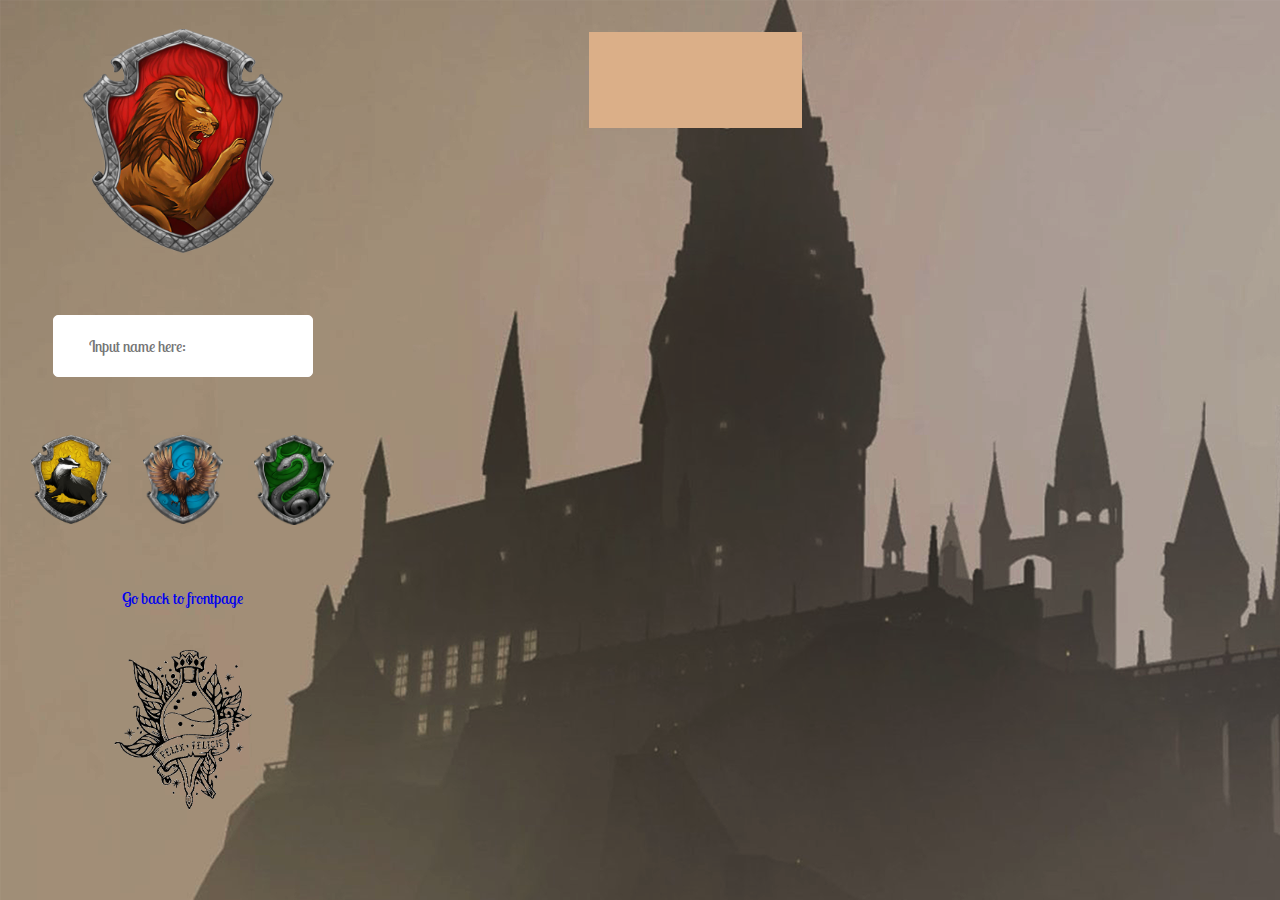
==== commit 100b7e0b: "added go back to frontpage img-link" ====
--- a/gryffindor.html
+++ b/gryffindor.html
@@ -16,21 +16,23 @@
   </title>
 
   <main class="g-main">
+    <div class="sticky-wrapper">
+      <aside class="icon-wrapper">
+        <div class="big-icon"><img class="icon big" src="img/Gryffindor_ClearBG.png" alt=""></div>
 
-    <aside class="icon-wrapper">
+        <a href="index.html" class="go-to-fp"><img src="img/good luck potion.png" alt="" class="go-to-fp-img"></a>
+        
+        <input class="search-box" placeholder="Input name here:">
 
-      <div class="big-icon"><img class="icon big" src="img/Gryffindor_ClearBG.png" alt=""></div>
-
-      <input class="search-box" placeholder="Input name here:">
-
-      <div class="small-icon-wrapper">
-        <a href="hufflepuff.html" class="small-icon"><img src="img/Hufflepuff_ClearBG.png" alt=""
-            class="icon small"></a>
-        <a href="ravenclaw.html" class="small-icon"><img src="img/RavenclawCrest.png" alt="" class="icon small"></a>
-        <a href="slytherin.html" class="small-icon"><img src="img/Slytherin_ClearBG.png" alt="" class="icon small"></a>
-      </div>
-
-    </aside>
+        <div class="small-icon-wrapper">
+          <a href="hufflepuff.html" class="small-icon"><img src="img/Hufflepuff_ClearBG.png" alt=""
+              class="icon small"></a>
+          <a href="ravenclaw.html" class="small-icon"><img src="img/RavenclawCrest.png" alt="" class="icon small"></a>
+          <a href="slytherin.html" class="small-icon"><img src="img/Slytherin_ClearBG.png" alt=""
+              class="icon small"></a>
+        </div>
+      </aside>
+    </div>
 
     <div class="list-wrapper">
       <h2 class="list-title"></h2>
@@ -50,6 +52,7 @@
       </div>
     </div>
 
+    <div class="overlay-blur hidden"></div>
     <div class="module hidden"></div>
   </main>
 
--- a/css/style.css
+++ b/css/style.css
@@ -335,6 +335,7 @@
 
 .avatar__eyes.right {
   right: 30px;
+  top: 5.9rem;
 }
 
 .avatar__eyes.right::after {
@@ -345,6 +346,7 @@
   background: antiquewhite;
   position: absolute;
   top: 5px;
+  left: 20px;
 }
 
 .avatar__eyes:before {
@@ -376,6 +378,7 @@
   right: -15px;
   left: auto;
   border-radius: 50% 100% 100% 50%;
+  top: 5.6rem;
 }
 
 .avatar__hair {
@@ -639,6 +642,7 @@
   cursor: pointer;
   width: 186px;
   position: relative;
+  border-radius: 0;
 }
 
 .sort-house:before {
@@ -649,6 +653,11 @@
   left: 2px;
   top: 2px;
   border: 2px solid;
+}
+
+.sort-house:hover {
+  background: transparent;
+  color: white;
 }
 
 .sort-house:hover:before {
@@ -660,6 +669,7 @@
   left: -2px;
   top: -2px;
   right: auto;
+  color: white;
 }
 
 .sort-house:focus {
@@ -682,6 +692,7 @@
   -webkit-box-flex: 1;
       -ms-flex: auto;
           flex: auto;
+  color: white;
 }
 
 .avatar-gender p {
@@ -690,6 +701,7 @@
 
 .avatar-gender input {
   opacity: 0;
+  color: white;
 }
 
 .avatar-gender input:checked + label:after {
@@ -699,7 +711,7 @@
   height: 12px;
   top: 7px;
   left: -18px;
-  background: #000;
+  background: #ccc;
   border-radius: 50%;
 }
 
@@ -1309,12 +1321,17 @@
   display: grid;
   -ms-grid-columns: 1fr 2.5fr;
       grid-template-columns: 1fr 2.5fr;
-  -ms-grid-rows: 100vh;
-      grid-template-rows: 100vh;
+  -ms-grid-rows: max-content;
+      grid-template-rows: -webkit-max-content;
+      grid-template-rows: max-content;
   position: relative;
 }
 
-#g-body .g-main .icon-wrapper {
+#g-body .g-main .sticky-wrapper {
+  position: relative;
+}
+
+#g-body .g-main .sticky-wrapper .icon-wrapper {
   display: -webkit-box;
   display: -ms-flexbox;
   display: flex;
@@ -1327,13 +1344,50 @@
           align-items: center;
   -ms-flex-pack: distribute;
       justify-content: space-around;
-}
-
-#g-body .g-main .icon-wrapper .big-icon .icon.big {
+  height: 100vh;
+}
+
+#g-body .g-main .sticky-wrapper .icon-wrapper .big-icon .icon.big {
   width: 200px;
 }
 
-#g-body .g-main .icon-wrapper .search-box {
+#g-body .g-main .sticky-wrapper .icon-wrapper .go-to-fp {
+  -webkit-box-ordinal-group: 2;
+      -ms-flex-order: 1;
+          order: 1;
+  position: relative;
+  width: 100%;
+}
+
+#g-body .g-main .sticky-wrapper .icon-wrapper .go-to-fp::before {
+  content: 'Go back to frontpage';
+  position: absolute;
+  left: 50%;
+  -webkit-transform: translateX(-50%);
+      -ms-transform: translateX(-50%);
+          transform: translateX(-50%);
+}
+
+#g-body .g-main .sticky-wrapper .icon-wrapper .go-to-fp .go-to-fp-img {
+  width: 200px;
+  display: block;
+  margin: 0 auto;
+}
+
+#g-body .g-main .sticky-wrapper .icon-wrapper .go-to-fp .go-to-fp-img:hover {
+  -webkit-transform: scale(1.1);
+      -ms-transform: scale(1.1);
+          transform: scale(1.1);
+  -webkit-filter: invert(100%);
+          filter: invert(100%);
+  -webkit-transition: -webkit-filter 0.3s;
+  transition: -webkit-filter 0.3s;
+  -o-transition: filter 0.3s;
+  transition: filter 0.3s;
+  transition: filter 0.3s, -webkit-filter 0.3s;
+}
+
+#g-body .g-main .sticky-wrapper .icon-wrapper .search-box {
   width: 260px;
   padding: 20px 35px;
   border: 1px solid white;
@@ -1341,7 +1395,7 @@
   font-size: 16px;
 }
 
-#g-body .g-main .icon-wrapper .small-icon-wrapper {
+#g-body .g-main .sticky-wrapper .icon-wrapper .small-icon-wrapper {
   display: -webkit-box;
   display: -ms-flexbox;
   display: flex;
@@ -1351,7 +1405,7 @@
           justify-content: space-evenly;
 }
 
-#g-body .g-main .icon-wrapper .small-icon-wrapper .small-icon .icon.small {
+#g-body .g-main .sticky-wrapper .icon-wrapper .small-icon-wrapper .small-icon .icon.small {
   width: 80px;
 }
 
@@ -1383,7 +1437,7 @@
 }
 
 #g-body .g-main .module {
-  position: absolute;
+  position: fixed;
   width: 70vw;
   height: 70vh;
   background: white;
@@ -1403,13 +1457,22 @@
       -ms-flex-pack: space-evenly;
           justify-content: space-evenly;
   text-align: center;
+  background-color: black;
+  background-image: -o-radial-gradient(white, rgba(255, 255, 255, 0.2) 2px, transparent 40px), -o-radial-gradient(white, rgba(255, 255, 255, 0.15) 1px, transparent 30px), -o-radial-gradient(white, rgba(255, 255, 255, 0.1) 2px, transparent 40px), -o-radial-gradient(rgba(255, 255, 255, 0.4), rgba(255, 255, 255, 0.1) 2px, transparent 30px);
+  background-image: radial-gradient(white, rgba(255, 255, 255, 0.2) 2px, transparent 40px), radial-gradient(white, rgba(255, 255, 255, 0.15) 1px, transparent 30px), radial-gradient(white, rgba(255, 255, 255, 0.1) 2px, transparent 40px), radial-gradient(rgba(255, 255, 255, 0.4), rgba(255, 255, 255, 0.1) 2px, transparent 30px);
+  background-size: 550px 550px, 350px 350px, 250px 250px, 150px 150px;
+  background-position: 0 0, 40px 60px, 130px 270px, 70px 100px;
+  outline: 2px solid aliceblue;
+  outline-offset: -18px;
+  border: 2px solid #1e6aac;
+  border-radius: 3px;
 }
 
 #g-body .g-main .module .character-avatar {
-  width: 150px;
-  position: absolute;
-  right: 10px;
-  top: 10px;
+  width: 15vw;
+  position: absolute;
+  right: 4rem;
+  top: 4rem;
 }
 
 #g-body .g-main .module .allInfo {
@@ -1425,18 +1488,52 @@
           justify-content: space-between;
   height: 60%;
   font-size: 20px;
+  text-align: left;
+  margin: 2vh 5vw;
+  color: #c1cab0;
+}
+
+#g-body .g-main .module .allInfo > * {
+  margin-top: .5rem;
+}
+
+#g-body .g-main .module .allInfo p {
+  text-indent: 50px;
+}
+
+#g-body .g-main .module .allInfo p:first-of-type {
+  margin-top: 1rem;
+}
+
+#g-body .g-main .module .allInfo .name {
+  margin-top: -20px;
+}
+
+#g-body .g-main .module .allInfo span.title {
+  font-weight: bold;
+}
+
+#g-body .g-main .module .allInfo span.title::after {
+  content: "";
+  width: 10px;
+  display: inline-block;
 }
 
 #g-body .g-main .module .module-close-btn {
-  width: 20px;
-  height: 20px;
-  padding: 30px;
-  position: absolute;
-  bottom: 0;
-  left: 50%;
-  -webkit-transform: translateX(-50%);
-      -ms-transform: translateX(-50%);
-          transform: translateX(-50%);
+  width: 50px;
+  margin-bottom: -20px;
+  cursor: pointer;
+}
+
+#g-body .g-main .module .module-close-btn:hover {
+  -webkit-transform: scale(1.1);
+      -ms-transform: scale(1.1);
+          transform: scale(1.1);
+  -webkit-transition: -webkit-transform 0.3s;
+  transition: -webkit-transform 0.3s;
+  -o-transition: transform 0.3s;
+  transition: transform 0.3s;
+  transition: transform 0.3s, -webkit-transform 0.3s;
 }
 
 .role {
@@ -1445,10 +1542,12 @@
 
 .student {
   background: #AE2E23;
+  color: #e3e3e3;
 }
 
 .professor {
   background: #22737F;
+  color: #edf2f7;
 }
 
 .ghost {
@@ -1457,17 +1556,89 @@
 
 .isUndefined {
   background: #32394B;
+  color: #ccc;
 }
 
 .headmaster {
   background: #7F0909;
+  color: #e3b568;
 }
 
 .auror {
   background: #000A90;
+  color: #ccc;
 }
 
 .founder {
   background: #0D6217;
+  color: #e1d4c5;
+}
+
+.sticky-wrapper {
+  position: relative;
+}
+
+.sticky-wrapper .icon-wrapper {
+  position: -webkit-sticky;
+  position: sticky;
+  top: 1rem;
+}
+
+.overlay-blur {
+  position: fixed;
+  width: 100vw;
+  height: 100vh;
+  background: rgba(0, 0, 0, 0.4);
+}
+
+#form {
+  width: 65%;
+  margin-left: 35%;
+}
+
+.right {
+  text-align: right;
+  margin-top: -45px;
+}
+
+.center {
+  text-align: center;
+}
+
+.container {
+  margin: 50px auto;
+  width: 500px;
+  border: 2px solid black;
+  padding: 3% 3%;
+  background: rgba(0, 0, 20, 0.3);
+}
+
+button {
+  margin: 15px auto 0 auto;
+  display: block;
+  padding: 5px 15px;
+  border-radius: 10px;
+  font-size: 1.25em;
+  background: black;
+  color: white;
+  outline: none;
+  border: none;
+  cursor: pointer;
+}
+
+button:hover {
+  color: black;
+  background: white;
+}
+
+label {
+  font-size: 1.25em;
+  padding: 1%;
+}
+
+@media only screen and (max-width: 550px) {
+  .container {
+    width: 94%;
+  }
 }
 /*# sourceMappingURL=style.css.map */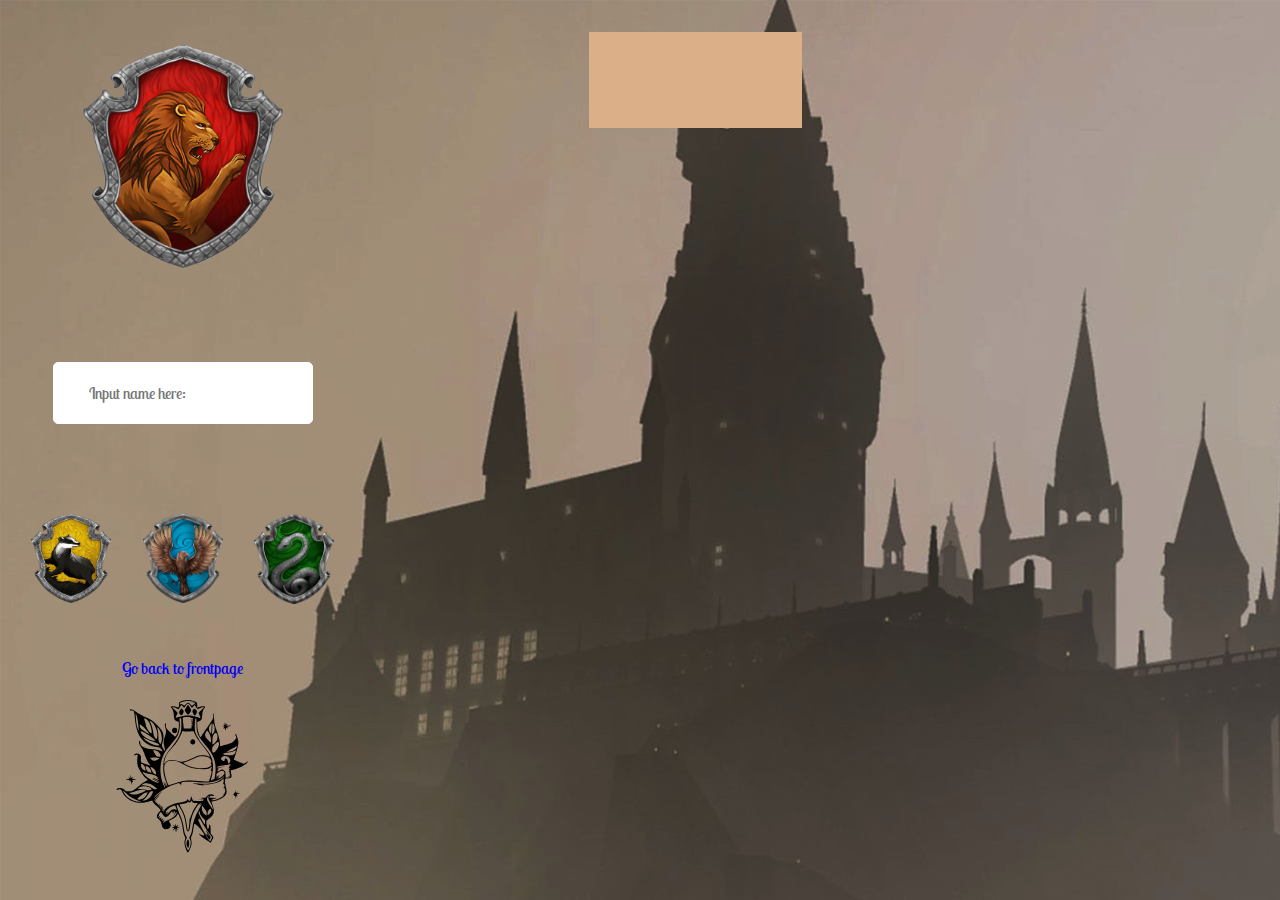
==== commit b4740f42: "only have wand as indicator" ====
--- a/gryffindor.html
+++ b/gryffindor.html
@@ -20,8 +20,10 @@
       <aside class="icon-wrapper">
         <div class="big-icon"><img class="icon big" src="img/Gryffindor_ClearBG.png" alt=""></div>
 
-        <a href="index.html" class="go-to-fp"><img src="img/good luck potion.png" alt="" class="go-to-fp-img"></a>
-        
+        <a href="index.html" class="go-to-fp"><img src="img/good luck potion.svg" alt="" class="go-to-fp-img"></a>
+
+        <!-- <img src="img/magician.svg" alt="magician wand" class="close-wand-animation"><span>Click to close lightning and wand anination</span> -->
+
         <input class="search-box" placeholder="Input name here:">
 
         <div class="small-icon-wrapper">
--- a/css/style.css
+++ b/css/style.css
@@ -1366,10 +1366,11 @@
   -webkit-transform: translateX(-50%);
       -ms-transform: translateX(-50%);
           transform: translateX(-50%);
+  top: -2.5rem;
 }
 
 #g-body .g-main .sticky-wrapper .icon-wrapper .go-to-fp .go-to-fp-img {
-  width: 200px;
+  width: 135px;
   display: block;
   margin: 0 auto;
 }
@@ -1519,6 +1520,13 @@
   display: inline-block;
 }
 
+#g-body .g-main .module .allInfo .wand-img {
+  position: absolute;
+  width: 11rem;
+  bottom: 4rem;
+  right: 4rem;
+}
+
 #g-body .g-main .module .module-close-btn {
   width: 50px;
   margin-bottom: -20px;
@@ -1589,6 +1597,97 @@
   width: 100vw;
   height: 100vh;
   background: rgba(0, 0, 0, 0.4);
+}
+
+.hasWand {
+  position: relative;
+}
+
+.hasWand::before {
+  content: url(../img/wand.svg);
+  -webkit-filter: invert(94%) sepia(15%) saturate(334%) hue-rotate(190deg) brightness(103%) contrast(96%);
+          filter: invert(94%) sepia(15%) saturate(334%) hue-rotate(190deg) brightness(103%) contrast(96%);
+  width: 30px;
+  position: absolute;
+  bottom: 8px;
+  left: 8px;
+  -webkit-animation: wobble-vertical 2s linear infinite;
+          animation: wobble-vertical 2s linear infinite;
+}
+
+@-webkit-keyframes wobble-vertical {
+  16.65% {
+    -webkit-transform: translateY(8px);
+            transform: translateY(8px);
+  }
+  33.3% {
+    -webkit-transform: translateY(-6px);
+            transform: translateY(-6px);
+  }
+  49.95% {
+    -webkit-transform: translateY(4px);
+            transform: translateY(4px);
+  }
+  66.6% {
+    -webkit-transform: translateY(-2px);
+            transform: translateY(-2px);
+  }
+  83.25% {
+    -webkit-transform: translateY(1px);
+            transform: translateY(1px);
+  }
+  100% {
+    -webkit-transform: translateY(0);
+            transform: translateY(0);
+  }
+}
+
+@keyframes wobble-vertical {
+  16.65% {
+    -webkit-transform: translateY(8px);
+            transform: translateY(8px);
+  }
+  33.3% {
+    -webkit-transform: translateY(-6px);
+            transform: translateY(-6px);
+  }
+  49.95% {
+    -webkit-transform: translateY(4px);
+            transform: translateY(4px);
+  }
+  66.6% {
+    -webkit-transform: translateY(-2px);
+            transform: translateY(-2px);
+  }
+  83.25% {
+    -webkit-transform: translateY(1px);
+            transform: translateY(1px);
+  }
+  100% {
+    -webkit-transform: translateY(0);
+            transform: translateY(0);
+  }
+}
+
+.close-wand-animation {
+  width: 3rem;
+}
+
+.close-wand-animation:hover {
+  -webkit-transform: scale(1.1);
+      -ms-transform: scale(1.1);
+          transform: scale(1.1);
+  -webkit-transition: -webkit-transform 0.6s;
+  transition: -webkit-transform 0.6s;
+  -o-transition: transform 0.6s;
+  transition: transform 0.6s;
+  transition: transform 0.6s, -webkit-transform 0.6s;
+  cursor: pointer;
+}
+
+.close-wand-animation + span {
+  position: absolute;
+  top: 40%;
 }
 
 #form {
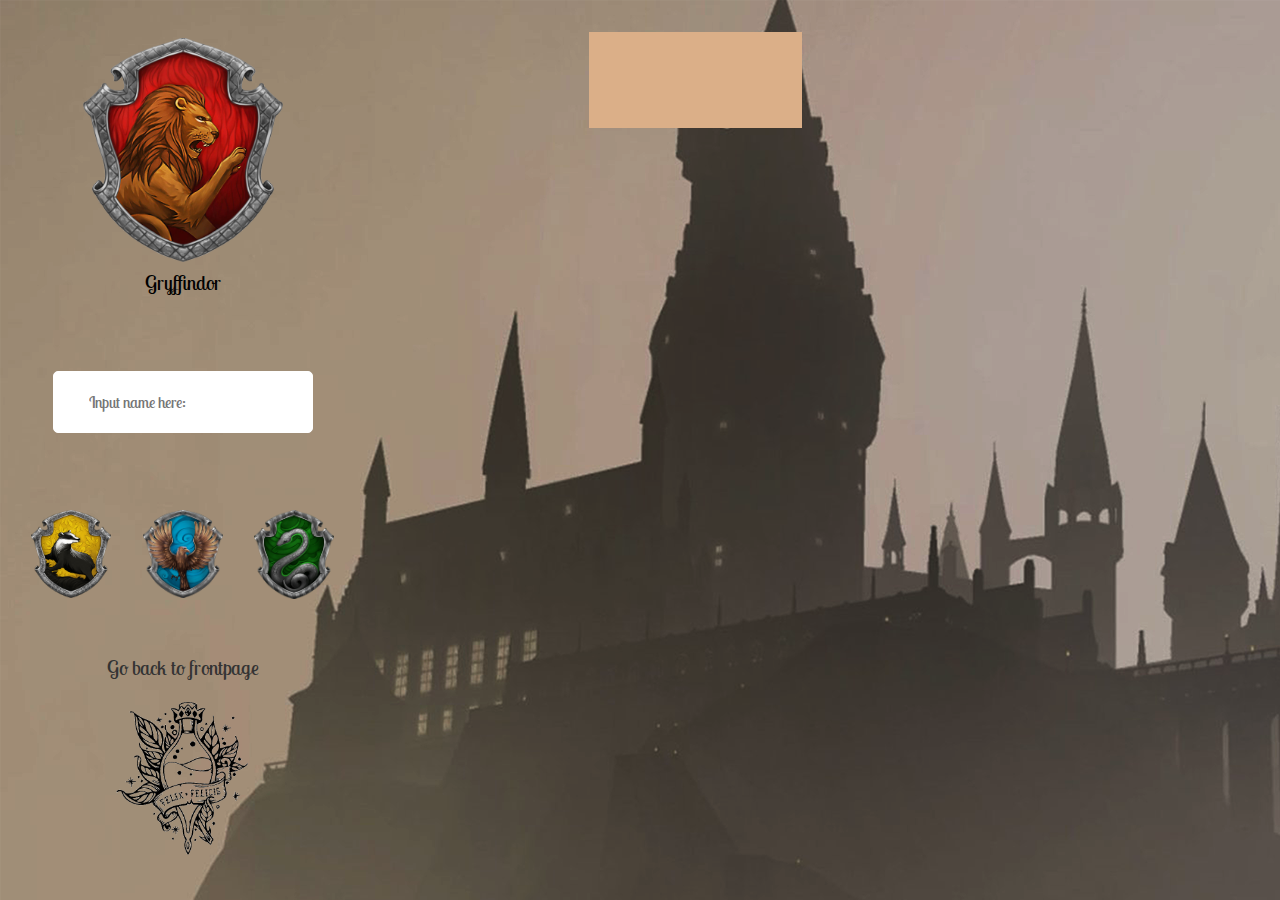
==== commit 2d7eb7d0: "display text when hover badge, some other styling changes" ====
--- a/gryffindor.html
+++ b/gryffindor.html
@@ -18,20 +18,21 @@
   <main class="g-main">
     <div class="sticky-wrapper">
       <aside class="icon-wrapper">
-        <div class="big-icon"><img class="icon big" src="img/Gryffindor_ClearBG.png" alt=""></div>
+        <div class="big-icon" data-info="Gryffindor"><img class="icon big" src="img/Gryffindor_ClearBG.png" alt="Gryffindor Badge"></div>
 
-        <a href="index.html" class="go-to-fp"><img src="img/good luck potion.svg" alt="" class="go-to-fp-img"></a>
+        <button class="go-to-fp"><img src="img/good luck potion.png" alt="" class="go-to-fp-img"></button>
 
         <!-- <img src="img/magician.svg" alt="magician wand" class="close-wand-animation"><span>Click to close lightning and wand anination</span> -->
 
         <input class="search-box" placeholder="Input name here:">
 
         <div class="small-icon-wrapper">
-          <a href="hufflepuff.html" class="small-icon"><img src="img/Hufflepuff_ClearBG.png" alt=""
-              class="icon small"></a>
-          <a href="ravenclaw.html" class="small-icon"><img src="img/RavenclawCrest.png" alt="" class="icon small"></a>
-          <a href="slytherin.html" class="small-icon"><img src="img/Slytherin_ClearBG.png" alt=""
-              class="icon small"></a>
+          <a href="hufflepuff.html" class="small-icon"><img title="Go to Hufflepull"
+              src="img/Hufflepuff_ClearBG.png" alt="Hufflepull Badge" class="icon small"></a>
+          <a href="ravenclaw.html" class="small-icon"><img title="Go to RavenclawCrest" src="img/RavenclawCrest.png"
+              alt="RavenclawCrest Badge" class="icon small"></a>
+          <a href="slytherin.html" class="small-icon"><img title="Go to Slytherin" src="img/Slytherin_ClearBG.png"
+              alt="Slytherin Badge" class="icon small"></a>
         </div>
       </aside>
     </div>
--- a/css/style.css
+++ b/css/style.css
@@ -12,6 +12,7 @@
 html {
   font-family: 'Lobster Two', cursive;
   overflow-x: hidden;
+  scroll-behavior: smooth;
 }
 
 a {
@@ -74,6 +75,18 @@
   border-radius: 5px;
 }
 
+#spell-body #spell-main .spell-card .spell-name {
+  font-size: 30px;
+}
+
+#spell-body #spell-main .spell-card .spell-effect {
+  font-size: 20px;
+}
+
+#spell-body #spell-main .spell-card .spell-type {
+  font-size: 20px;
+}
+
 #spell-body #spell-main .getSpell {
   display: block;
   margin: 2rem auto auto;
@@ -86,14 +99,15 @@
 #spell-body .goBackToFrontPage {
   padding: 20px 30px;
   border-color: #006daf;
+  font-size: 20px;
   border-radius: 50%;
   color: #006daf;
   position: relative;
   overflow: hidden;
   z-index: 1;
-  -webkit-transition: color 150ms ease-in-out;
-  -o-transition: color 150ms ease-in-out;
-  transition: color 150ms ease-in-out;
+  -webkit-transition: color 150ms ease-in-out 0.1s;
+  -o-transition: color 150ms ease-in-out 0.1s;
+  transition: color 150ms ease-in-out 0.1s;
 }
 
 #spell-body .goBackToFrontPage:after {
@@ -305,7 +319,7 @@
   background: linear-gradient(to bottom, #e6ba93, #dbaf88);
   -webkit-box-shadow: inset 0 -4px 10px rgba(133, 96, 69, 0.15), 0 2px 3px rgba(0, 0, 0, 0.05);
           box-shadow: inset 0 -4px 10px rgba(133, 96, 69, 0.15), 0 2px 3px rgba(0, 0, 0, 0.05);
-  border-radius: 50px 50px 40px 40px;
+  border-radius: 30% 76% 55% 50% / 29% 39% 47% 58%;
   z-index: 4;
 }
 
@@ -335,7 +349,7 @@
 
 .avatar__eyes.right {
   right: 30px;
-  top: 5.9rem;
+  top: 3.2em;
 }
 
 .avatar__eyes.right::after {
@@ -378,7 +392,7 @@
   right: -15px;
   left: auto;
   border-radius: 50% 100% 100% 50%;
-  top: 5.6rem;
+  top: 3rem;
 }
 
 .avatar__hair {
@@ -681,7 +695,7 @@
   display: -ms-flexbox;
   display: flex;
   max-width: 300px;
-  margin: 2em auto 0;
+  margin: 1.5rem auto 0;
   -webkit-box-align: center;
       -ms-flex-align: center;
           align-items: center;
@@ -729,6 +743,37 @@
   border-radius: 50%;
   left: -22px;
   top: 3px;
+}
+
+.avatar-gender.reminder::after {
+  content: "Click Name to go to relevant house.";
+  position: absolute;
+  left: 50%;
+  -webkit-transform: translate(-50%, -26px);
+      -ms-transform: translate(-50%, -26px);
+          transform: translate(-50%, -26px);
+  -webkit-animation: show 2s linear infinite;
+          animation: show 2s linear infinite;
+  font-size: 16px;
+  color: #f4d946;
+}
+
+@-webkit-keyframes show {
+  0% {
+    opacity: 0;
+  }
+  100% {
+    opacity: 1;
+  }
+}
+
+@keyframes show {
+  0% {
+    opacity: 0;
+  }
+  100% {
+    opacity: 1;
+  }
 }
 
 .main-content__wrapper,
@@ -754,6 +799,17 @@
   transition: opacity 0.4s ease 2.3s;
   width: auto;
   opacity: 1;
+}
+
+.sorting-hat.animate .sorting-hat__answer:hover {
+  -webkit-transform: scale(1.05);
+      -ms-transform: scale(1.05);
+          transform: scale(1.05);
+  -webkit-transition: -webkit-transform 0.2s;
+  transition: -webkit-transform 0.2s;
+  -o-transition: transform 0.2s;
+  transition: transform 0.2s;
+  transition: transform 0.2s, -webkit-transform 0.2s;
 }
 
 .sorting-hat.animate .sorting-hat__top {
@@ -832,8 +888,8 @@
 
 #front-page-header .frontPageBadge {
   width: 190px;
-  -webkit-animation: spinIn 2s both 1s;
-          animation: spinIn 2s both 1s;
+  -webkit-animation: spinIn 2s both;
+          animation: spinIn 2s both;
 }
 
 #front-page-header .spell {
@@ -1311,6 +1367,60 @@
   }
 }
 
+footer {
+  position: relative;
+}
+
+footer .go-to-spell-wrapper {
+  position: absolute;
+  bottom: calc(100vh - 615px);
+  left: 50%;
+  -webkit-transform: translateX(-50%);
+      -ms-transform: translateX(-50%);
+          transform: translateX(-50%);
+  display: -webkit-box;
+  display: -ms-flexbox;
+  display: flex;
+  -webkit-box-align: center;
+      -ms-flex-align: center;
+          align-items: center;
+}
+
+footer .go-to-spell-wrapper .go-to-spell {
+  width: 3rem;
+  -webkit-animation: tada 1s infinite;
+          animation: tada 1s infinite;
+}
+
+footer .go-to-spell-wrapper .go-to-spell:hover {
+  -webkit-transform: scale(1.1);
+      -ms-transform: scale(1.1);
+          transform: scale(1.1);
+  -webkit-transition: -webkit-transform 0.2s;
+  transition: -webkit-transform 0.2s;
+  -o-transition: transform 0.2s;
+  transition: transform 0.2s;
+  transition: transform 0.2s, -webkit-transform 0.2s;
+  cursor: pointer;
+}
+
+footer .go-to-spell-wrapper a {
+  color: #ccc;
+}
+
+footer .go-to-spell-wrapper a:hover {
+  -webkit-transform: scale(1.1);
+      -ms-transform: scale(1.1);
+          transform: scale(1.1);
+  font-size: 18px;
+  text-indent: 10px;
+  -webkit-transition: font-size 0.2s, text-indent 0.1s, -webkit-transform 0.2s;
+  transition: font-size 0.2s, text-indent 0.1s, -webkit-transform 0.2s;
+  -o-transition: transform 0.2s, font-size 0.2s, text-indent 0.1s;
+  transition: transform 0.2s, font-size 0.2s, text-indent 0.1s;
+  transition: transform 0.2s, font-size 0.2s, text-indent 0.1s, -webkit-transform 0.2s;
+}
+
 #g-body {
   background: url("../img/hogwarts.png");
   background-attachment: fixed;
@@ -1347,6 +1457,25 @@
   height: 100vh;
 }
 
+#g-body .g-main .sticky-wrapper .icon-wrapper .big-icon {
+  display: -webkit-box;
+  display: -ms-flexbox;
+  display: flex;
+  -webkit-box-orient: vertical;
+  -webkit-box-direction: normal;
+      -ms-flex-direction: column;
+          flex-direction: column;
+  -webkit-box-align: center;
+      -ms-flex-align: center;
+          align-items: center;
+}
+
+#g-body .g-main .sticky-wrapper .icon-wrapper .big-icon::after {
+  content: attr(data-info);
+  font-size: 20px;
+  margin-top: .5rem;
+}
+
 #g-body .g-main .sticky-wrapper .icon-wrapper .big-icon .icon.big {
   width: 200px;
 }
@@ -1356,7 +1485,10 @@
       -ms-flex-order: 1;
           order: 1;
   position: relative;
-  width: 100%;
+  width: -webkit-min-content;
+  width: -moz-min-content;
+  width: min-content;
+  background: transparent;
 }
 
 #g-body .g-main .sticky-wrapper .icon-wrapper .go-to-fp::before {
@@ -1367,6 +1499,10 @@
       -ms-transform: translateX(-50%);
           transform: translateX(-50%);
   top: -2.5rem;
+  width: -webkit-max-content;
+  width: -moz-max-content;
+  width: max-content;
+  color: #333;
 }
 
 #g-body .g-main .sticky-wrapper .icon-wrapper .go-to-fp .go-to-fp-img {
@@ -1426,6 +1562,17 @@
   -ms-grid-rows: 2fr (1fr)[4];
       grid-template-rows: 2fr repeat(4, 1fr);
   cursor: pointer;
+}
+
+#g-body .g-main .list-wrapper .role:hover {
+  -webkit-transform: scale(1.03);
+      -ms-transform: scale(1.03);
+          transform: scale(1.03);
+  -webkit-transition: -webkit-transform 0.2s;
+  transition: -webkit-transform 0.2s;
+  -o-transition: transform 0.2s;
+  transition: transform 0.2s;
+  transition: transform 0.2s, -webkit-transform 0.2s;
 }
 
 #g-body .g-main .list-wrapper .role > * {
@@ -1522,9 +1669,11 @@
 
 #g-body .g-main .module .allInfo .wand-img {
   position: absolute;
-  width: 11rem;
-  bottom: 4rem;
-  right: 4rem;
+  /* For big screen */
+  /* For laptop */
+  width: 5vw;
+  bottom: 2rem;
+  left: 2rem;
 }
 
 #g-body .g-main .module .module-close-btn {
@@ -1669,25 +1818,15 @@
   }
 }
 
-.close-wand-animation {
-  width: 3rem;
-}
-
-.close-wand-animation:hover {
-  -webkit-transform: scale(1.1);
-      -ms-transform: scale(1.1);
-          transform: scale(1.1);
-  -webkit-transition: -webkit-transform 0.6s;
-  transition: -webkit-transform 0.6s;
-  -o-transition: transform 0.6s;
-  transition: transform 0.6s;
-  transition: transform 0.6s, -webkit-transform 0.6s;
-  cursor: pointer;
-}
-
-.close-wand-animation + span {
-  position: absolute;
-  top: 40%;
+.icon.small:hover {
+  -webkit-transform: scale(1.05);
+      -ms-transform: scale(1.05);
+          transform: scale(1.05);
+  -webkit-transition: -webkit-transform 0.2s;
+  transition: -webkit-transform 0.2s;
+  -o-transition: transform 0.2s;
+  transition: transform 0.2s;
+  transition: transform 0.2s, -webkit-transform 0.2s;
 }
 
 #form {
@@ -1697,7 +1836,6 @@
 
 .right {
   text-align: right;
-  margin-top: -45px;
 }
 
 .center {
@@ -1740,4 +1878,94 @@
     width: 94%;
   }
 }
+
+#quiz-body {
+  background: center/cover no-repeat url(https://images.unsplash.com/photo-1551269901-5c5e14c25df7?ixlib=rb-1.2.1&ixid=eyJhcHBfaWQiOjEyMDd9&auto=format&fit=crop&w=1950&q=80);
+  display: -webkit-box;
+  display: -ms-flexbox;
+  display: flex;
+  -webkit-box-orient: vertical;
+  -webkit-box-direction: normal;
+      -ms-flex-direction: column;
+          flex-direction: column;
+  -webkit-box-pack: center;
+      -ms-flex-pack: center;
+          justify-content: center;
+  height: 100vh;
+  width: 100vw;
+  -webkit-box-align: center;
+      -ms-flex-align: center;
+          align-items: center;
+}
+
+#quiz-body .go-to-fp {
+  -webkit-box-ordinal-group: 2;
+      -ms-flex-order: 1;
+          order: 1;
+  position: relative;
+  width: -webkit-min-content;
+  width: -moz-min-content;
+  width: min-content;
+  background: transparent;
+}
+
+#quiz-body .go-to-fp::before {
+  content: 'Go back to frontpage';
+  position: absolute;
+  left: 50%;
+  -webkit-transform: translateX(-50%);
+      -ms-transform: translateX(-50%);
+          transform: translateX(-50%);
+  top: -2.5rem;
+  color: #d2dae2;
+  font-size: 20px;
+  width: -webkit-max-content;
+  width: -moz-max-content;
+  width: max-content;
+}
+
+#quiz-body .go-to-fp .go-to-fp-img {
+  width: 135px;
+  display: block;
+  margin: 0 auto;
+  -webkit-filter: invert(67%) sepia(41%) saturate(4017%) hue-rotate(178deg) brightness(100%) contrast(91%);
+          filter: invert(67%) sepia(41%) saturate(4017%) hue-rotate(178deg) brightness(100%) contrast(91%);
+}
+
+#quiz-body .go-to-fp .go-to-fp-img:hover {
+  -webkit-transform: scale(1.1);
+      -ms-transform: scale(1.1);
+          transform: scale(1.1);
+  -webkit-filter: invert(33%) sepia(36%) saturate(2257%) hue-rotate(339deg) brightness(101%) contrast(94%);
+          filter: invert(33%) sepia(36%) saturate(2257%) hue-rotate(339deg) brightness(101%) contrast(94%);
+  -webkit-transition: -webkit-filter 0.5s, -webkit-transform 0.3s;
+  transition: -webkit-filter 0.5s, -webkit-transform 0.3s;
+  -o-transition: filter 0.5s, transform 0.3s;
+  transition: filter 0.5s, transform 0.3s;
+  transition: filter 0.5s, transform 0.3s, -webkit-filter 0.5s, -webkit-transform 0.3s;
+}
+
+.container {
+  /* border: 2px solid black; */
+  /* background: rgba(0, 0, 20, 0.3); */
+  height: -webkit-max-content;
+  height: -moz-max-content;
+  height: max-content;
+  border: 2px solid #ccc;
+  background: rgba(227, 227, 240, 0.7);
+}
+
+.container .center h1 {
+  margin-bottom: 2rem;
+}
+
+.scoreAndQuestionArea {
+  display: -webkit-box;
+  display: -ms-flexbox;
+  display: flex;
+  -webkit-box-pack: justify;
+      -ms-flex-pack: justify;
+          justify-content: space-between;
+  margin-bottom: 1rem;
+}
 /*# sourceMappingURL=style.css.map */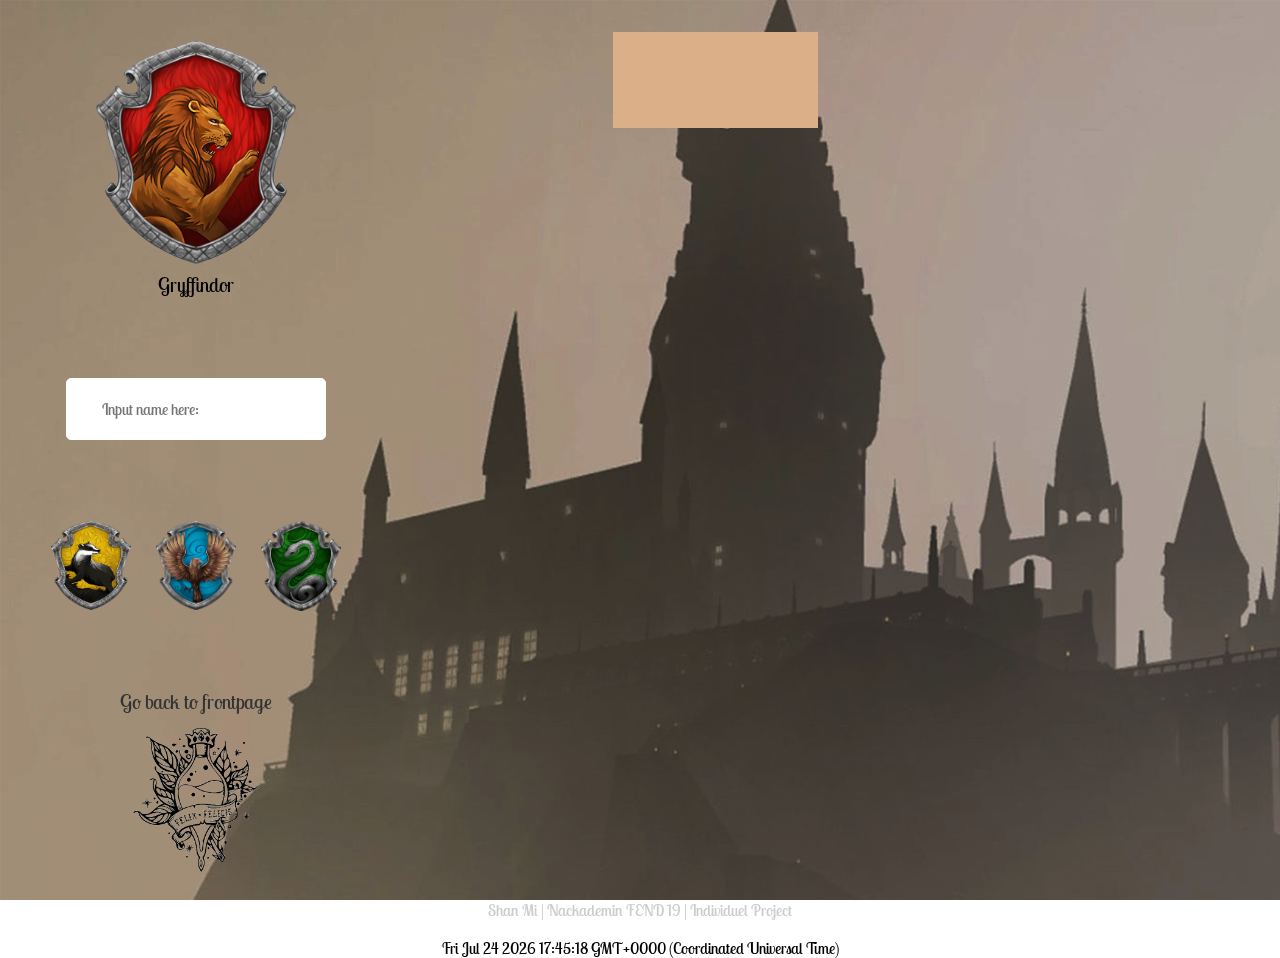
==== commit 1b5ab2e4: "some responsive improvement" ====
--- a/gryffindor.html
+++ b/gryffindor.html
@@ -57,10 +57,15 @@
 
     <div class="overlay-blur hidden"></div>
     <div class="module hidden"></div>
+    <div id="back-to-top-btn" hidden>
+      <img class="go-up-img" src="img/top.svg" alt="go back to top arrow">
+    </div>
   </main>
 
   <footer class="g-footer">
-
+    <p class="project-info"> Shan Mi | Nackademin FEND 19 | Individuel Project
+    </p>
+    <p class="date"></p>
   </footer>
 
   <script src="js/houseList.js"></script>
--- a/css/style.css
+++ b/css/style.css
@@ -49,6 +49,7 @@
 
 #spell-body #spell-header .spell-title {
   color: #ccc;
+  text-align: center;
 }
 
 #spell-body #spell-main .spell-card {
@@ -136,6 +137,12 @@
   width: 110%;
 }
 
+#spell-body #spell-footer .project-info {
+  -webkit-transform: unset;
+      -ms-transform: unset;
+          transform: unset;
+}
+
 /* Wobble Horizontal */
 @-webkit-keyframes hvr-wobble-horizontal {
   16.65% {
@@ -224,6 +231,16 @@
   -o-transition: 0.3s ease;
   transition: 0.3s ease;
   height: 100vh;
+}
+
+#g-body .g-main .list-wrapper {
+  margin: 2rem !important;
+}
+
+@media screen and (min-width: 470px) {
+  .g-main .sticky-wrapper {
+    margin-left: 2vw !important;
+  }
 }
 
 .gryffindor .avatar__tie {
@@ -635,6 +652,13 @@
   opacity: 0;
 }
 
+@media screen and (max-width: 414px) {
+  .sorting-hat__answer {
+    left: -22px;
+    margin-left: unset;
+  }
+}
+
 .sorting-hat__answer:before {
   content: "(";
   position: absolute;
@@ -756,6 +780,9 @@
           animation: show 2s linear infinite;
   font-size: 16px;
   color: #f4d946;
+  width: -webkit-max-content;
+  width: -moz-max-content;
+  width: max-content;
 }
 
 @-webkit-keyframes show {
@@ -848,7 +875,7 @@
 
 /* animation ends */
 .main-content__wrapper {
-  background: url("../img/hogwarts.png");
+  background: 20%/cover url("../img/hogwarts.png") no-repeat;
 }
 
 #front-page-header {
@@ -878,16 +905,20 @@
 }
 
 #front-page-header .title {
-  width: 400px;
   top: 50%;
   -webkit-filter: invert(74%) sepia(10%) saturate(466%) hue-rotate(177deg) brightness(82%) contrast(84%);
           filter: invert(74%) sepia(10%) saturate(466%) hue-rotate(177deg) brightness(82%) contrast(84%);
   top: 50%;
   margin: 2rem auto;
+  min-width: 250px;
+  max-width: 500px;
+  width: 70vw;
 }
 
 #front-page-header .frontPageBadge {
-  width: 190px;
+  max-width: 190px;
+  min-width: 100px;
+  width: 20%;
   -webkit-animation: spinIn 2s both;
           animation: spinIn 2s both;
 }
@@ -960,6 +991,12 @@
   text-align: right;
 }
 
+@media screen and (max-width: 768px) {
+  #fp-main .poem {
+    display: none;
+  }
+}
+
 .sorting-hat__answer.click-reminder::after {
   content: 'Click to next scene.';
   font-size: 14px;
@@ -1373,7 +1410,7 @@
 
 footer .go-to-spell-wrapper {
   position: absolute;
-  bottom: calc(100vh - 615px);
+  bottom: calc(100vh - 680px);
   left: 50%;
   -webkit-transform: translateX(-50%);
       -ms-transform: translateX(-50%);
@@ -1386,10 +1423,16 @@
           align-items: center;
 }
 
+@media screen and (max-width: 800px) {
+  footer .go-to-spell-wrapper {
+    bottom: 0;
+  }
+}
+
 footer .go-to-spell-wrapper .go-to-spell {
   width: 3rem;
-  -webkit-animation: tada 1s infinite;
-          animation: tada 1s infinite;
+  -webkit-animation: tada 1.2s infinite;
+          animation: tada 1.2s infinite;
 }
 
 footer .go-to-spell-wrapper .go-to-spell:hover {
@@ -1406,6 +1449,9 @@
 
 footer .go-to-spell-wrapper a {
   color: #ccc;
+  width: -webkit-max-content;
+  width: -moz-max-content;
+  width: max-content;
 }
 
 footer .go-to-spell-wrapper a:hover {
@@ -1419,6 +1465,412 @@
   -o-transition: transform 0.2s, font-size 0.2s, text-indent 0.1s;
   transition: transform 0.2s, font-size 0.2s, text-indent 0.1s;
   transition: transform 0.2s, font-size 0.2s, text-indent 0.1s, -webkit-transform 0.2s;
+}
+
+@-webkit-keyframes zoom {
+  0%,
+  100% {
+    -webkit-transform: scale(1);
+            transform: scale(1);
+  }
+  50% {
+    -webkit-transform: scale(1.1);
+            transform: scale(1.1);
+  }
+}
+
+@keyframes zoom {
+  0%,
+  100% {
+    -webkit-transform: scale(1);
+            transform: scale(1);
+  }
+  50% {
+    -webkit-transform: scale(1.1);
+            transform: scale(1.1);
+  }
+}
+
+.full-menu,
+.content {
+  width: 100%;
+  height: 100%;
+  display: -webkit-box;
+  display: -ms-flexbox;
+  display: flex;
+  -webkit-box-align: center;
+      -ms-flex-align: center;
+          align-items: center;
+  -webkit-box-pack: center;
+      -ms-flex-pack: center;
+          justify-content: center;
+}
+
+.content {
+  background-image: url(https://s3.amazonaws.com/StartupStockPhotos/20140808_StartupStockPhotos/96.jpg);
+  background-size: cover;
+  font-size: 3em;
+}
+
+.full-menu {
+  position: fixed;
+  background-color: #1e88e5;
+  opacity: 0.5;
+  -webkit-transform: translateX(100%);
+      -ms-transform: translateX(100%);
+          transform: translateX(100%);
+  -webkit-transition: all 400ms ease-in;
+  -o-transition: all 400ms ease-in;
+  transition: all 400ms ease-in;
+  background-color: #026873;
+  background-image: -webkit-gradient(linear, left top, right top, color-stop(50%, rgba(255, 255, 255, 0.07)), color-stop(50%, transparent)), -webkit-gradient(linear, left top, right top, color-stop(50%, rgba(255, 255, 255, 0.13)), color-stop(50%, transparent)), -webkit-gradient(linear, left top, right top, color-stop(50%, transparent), color-stop(50%, rgba(255, 255, 255, 0.17))), -webkit-gradient(linear, left top, right top, color-stop(50%, transparent), color-stop(50%, rgba(255, 255, 255, 0.19)));
+  background-image: -o-linear-gradient(left, rgba(255, 255, 255, 0.07) 50%, transparent 50%), -o-linear-gradient(left, rgba(255, 255, 255, 0.13) 50%, transparent 50%), -o-linear-gradient(left, transparent 50%, rgba(255, 255, 255, 0.17) 50%), -o-linear-gradient(left, transparent 50%, rgba(255, 255, 255, 0.19) 50%);
+  background-image: linear-gradient(90deg, rgba(255, 255, 255, 0.07) 50%, transparent 50%), linear-gradient(90deg, rgba(255, 255, 255, 0.13) 50%, transparent 50%), linear-gradient(90deg, transparent 50%, rgba(255, 255, 255, 0.17) 50%), linear-gradient(90deg, transparent 50%, rgba(255, 255, 255, 0.19) 50%);
+  background-size: 13px, 29px, 37px, 53px;
+}
+
+.full-menu .project-info {
+  position: absolute;
+  bottom: 0;
+  -webkit-transform: translateY(-1rem);
+      -ms-transform: translateY(-1rem);
+          transform: translateY(-1rem);
+}
+
+.full-menu li {
+  font-size: 4em;
+  color: #fff;
+  opacity: 0;
+  -webkit-transform: translateY(2%);
+      -ms-transform: translateY(2%);
+          transform: translateY(2%);
+  -webkit-transition: all 300ms ease-in;
+  -o-transition: all 300ms ease-in;
+  transition: all 300ms ease-in;
+  cursor: pointer;
+}
+
+.full-menu li:after {
+  content: "";
+  position: absolute;
+  height: 5px;
+  width: 0%;
+  left: 0;
+  bottom: 0;
+  background-color: #fff;
+  -webkit-transition: width 200ms ease-in;
+  -o-transition: width 200ms ease-in;
+  transition: width 200ms ease-in;
+}
+
+.full-menu li:hover:after {
+  width: 100%;
+}
+
+.full-menu ul {
+  list-style: none;
+}
+
+.full-menu.active {
+  -webkit-transform: translateX(-50%);
+      -ms-transform: translateX(-50%);
+          transform: translateX(-50%);
+  opacity: 1;
+  z-index: 20;
+  top: 0;
+}
+
+.full-menu.active .menu {
+  text-align: center;
+}
+
+.full-menu.active .menu ul {
+  font-size: calc(10px + (26 - 14) * ((80vw - 300px) / (1600 - 300)));
+}
+
+.full-menu.active .menu ul > *:not(:last-child) {
+  margin-bottom: .5rem;
+}
+
+.full-menu.active .house-menu:nth-of-type(1) {
+  -webkit-transition-delay: .3s;
+       -o-transition-delay: .3s;
+          transition-delay: .3s;
+}
+
+.full-menu.active .house-menu:nth-of-type(2) {
+  -webkit-transition-delay: .4s;
+       -o-transition-delay: .4s;
+          transition-delay: .4s;
+}
+
+.full-menu.active .house-menu:nth-of-type(3) {
+  -webkit-transition-delay: .5s;
+       -o-transition-delay: .5s;
+          transition-delay: .5s;
+}
+
+.full-menu.active .house-menu:nth-of-type(4) {
+  -webkit-transition-delay: .6s;
+       -o-transition-delay: .6s;
+          transition-delay: .6s;
+}
+
+.full-menu.active .spell-menu {
+  -webkit-transition-delay: .7s;
+       -o-transition-delay: .7s;
+          transition-delay: .7s;
+  margin-top: 2rem;
+}
+
+.full-menu.active .quiz-menu {
+  -webkit-transition-delay: .8s;
+       -o-transition-delay: .8s;
+          transition-delay: .8s;
+}
+
+.full-menu.active li {
+  opacity: 1;
+  -webkit-transform: translateX(0%);
+      -ms-transform: translateX(0%);
+          transform: translateX(0%);
+}
+
+.full-menu.active li:hover {
+  -webkit-animation: zoom 200ms ease-in;
+          animation: zoom 200ms ease-in;
+}
+
+.hamburguer {
+  position: fixed;
+  width: 2em;
+  height: 2em;
+  margin: 7vh 5vw;
+  z-index: 21;
+  cursor: pointer;
+  top: 0;
+  right: 0;
+}
+
+@media screen and (max-width: 414px) {
+  .hamburguer {
+    margin: 1vh 3vw;
+  }
+}
+
+.hamburguer:hover {
+  -webkit-animation: zoom 300ms ease-in;
+          animation: zoom 300ms ease-in;
+}
+
+.lines {
+  background-color: #fff;
+  width: 100%;
+  height: 5px;
+  margin: 5px 0;
+  -webkit-transition: all 450ms ease-in;
+  -o-transition: all 450ms ease-in;
+  transition: all 450ms ease-in;
+}
+
+.close-hamburguer .lines {
+  cursor: pointer;
+}
+
+.close-hamburguer .line-top {
+  -webkit-transform: translateY(200%) rotate(45deg);
+      -ms-transform: translateY(200%) rotate(45deg);
+          transform: translateY(200%) rotate(45deg);
+}
+
+.close-hamburguer .line-mid {
+  opacity: 0;
+}
+
+.close-hamburguer .line-bottom {
+  -webkit-transform: translateY(-200%) rotate(135deg);
+      -ms-transform: translateY(-200%) rotate(135deg);
+          transform: translateY(-200%) rotate(135deg);
+}
+
+footer {
+  width: 100%;
+  text-align: center;
+}
+
+footer .project-info {
+  bottom: 0;
+  -webkit-transform: translateY(-2rem);
+      -ms-transform: translateY(-2rem);
+          transform: translateY(-2rem);
+  color: #ccc;
+}
+
+.main-content {
+  padding-top: 5vh;
+}
+
+#back-to-top-btn {
+  display: none;
+}
+
+#back-to-top-btn .go-up-img {
+  display: none;
+}
+
+@media screen and (max-width: 470px) {
+  #back-to-top-btn {
+    display: none;
+    position: fixed;
+    bottom: 20px;
+    right: 20px;
+    font-size: 26px;
+    width: 50px;
+    height: 50px;
+    cursor: pointer;
+    -webkit-transition-duration: 0.2s;
+         -o-transition-duration: 0.2s;
+            transition-duration: 0.2s;
+    -webkit-transition-timing-function: ease-in-out;
+         -o-transition-timing-function: ease-in-out;
+            transition-timing-function: ease-in-out;
+  }
+  #back-to-top-btn:hover {
+    border: none;
+    -webkit-transform: scale(1.05);
+        -ms-transform: scale(1.05);
+            transform: scale(1.05);
+  }
+  #back-to-top-btn .go-up-img {
+    width: 100%;
+    display: block;
+  }
+  .go-up-img:hover,
+  .go-up-img:focus {
+    -webkit-transform: scale(1.05);
+        -ms-transform: scale(1.05);
+            transform: scale(1.05);
+    -webkit-transition: -webkit-transform .2s;
+    transition: -webkit-transform .2s;
+    -o-transition: transform .2s;
+    transition: transform .2s;
+    transition: transform .2s, -webkit-transform .2s;
+  }
+}
+
+@media screen and (max-width: 470px) and (max-width: 992px) {
+  #back-to-top-btn {
+    font-size: 22px;
+    width: 40px;
+    height: 40px;
+    bottom: 15px;
+    right: 15px;
+  }
+}
+
+@media screen and (max-width: 470px) and (max-width: 768px) {
+  #back-to-top-btn {
+    font-size: 18px;
+    width: 32px;
+    height: 32px;
+    bottom: 6px;
+    right: 6px;
+  }
+}
+
+@media screen and (max-width: 470px) {
+  /* Animations */
+  .btnEntrance {
+    -webkit-animation-duration: 0.5s;
+            animation-duration: 0.5s;
+    -webkit-animation-fill-mode: both;
+            animation-fill-mode: both;
+    -webkit-animation-name: btnEntrance;
+            animation-name: btnEntrance;
+  }
+  /* fadeInUp */
+  @-webkit-keyframes btnEntrance {
+    from {
+      opacity: 0;
+      -webkit-transform: translate3d(0, 100%, 0);
+              transform: translate3d(0, 100%, 0);
+    }
+    to {
+      opacity: 1;
+      -webkit-transform: translate3d(0, 0, 0);
+              transform: translate3d(0, 0, 0);
+    }
+  }
+  @keyframes btnEntrance {
+    from {
+      opacity: 0;
+      -webkit-transform: translate3d(0, 100%, 0);
+              transform: translate3d(0, 100%, 0);
+    }
+    to {
+      opacity: 1;
+      -webkit-transform: translate3d(0, 0, 0);
+              transform: translate3d(0, 0, 0);
+    }
+  }
+  .btnExit {
+    -webkit-animation-duration: 0.25s;
+            animation-duration: 0.25s;
+    -webkit-animation-fill-mode: both;
+            animation-fill-mode: both;
+    -webkit-animation-name: btnExit;
+            animation-name: btnExit;
+  }
+  /* fadeOutDown */
+  @-webkit-keyframes btnExit {
+    from {
+      opacity: 1;
+    }
+    to {
+      opacity: 0;
+      -webkit-transform: translate3d(0, 100%, 0);
+              transform: translate3d(0, 100%, 0);
+    }
+  }
+  @keyframes btnExit {
+    from {
+      opacity: 1;
+    }
+    to {
+      opacity: 0;
+      -webkit-transform: translate3d(0, 100%, 0);
+              transform: translate3d(0, 100%, 0);
+    }
+  }
+  .g-main {
+    -ms-grid-columns: unset !important;
+        grid-template-columns: unset !important;
+  }
+  .icon-wrapper {
+    height: unset !important;
+  }
+  .icon-wrapper .big-icon {
+    -webkit-box-ordinal-group: 1;
+        -ms-flex-order: 0;
+            order: 0;
+  }
+  .icon-wrapper .small-icon-wrapper {
+    -webkit-box-ordinal-group: 2;
+        -ms-flex-order: 1;
+            order: 1;
+  }
+  .icon-wrapper .go-to-fp {
+    display: none;
+  }
+  .icon-wrapper .search-box {
+    -webkit-box-ordinal-group: 3;
+        -ms-flex-order: 2;
+            order: 2;
+    bottom: 0;
+    width: 90vw;
+    min-width: calc(100vw - 4rem) !important;
+    margin-top: 2vh;
+  }
 }
 
 #g-body {
@@ -1498,7 +1950,7 @@
   -webkit-transform: translateX(-50%);
       -ms-transform: translateX(-50%);
           transform: translateX(-50%);
-  top: -2.5rem;
+  top: -2rem;
   width: -webkit-max-content;
   width: -moz-max-content;
   width: max-content;
@@ -1506,9 +1958,11 @@
 }
 
 #g-body .g-main .sticky-wrapper .icon-wrapper .go-to-fp .go-to-fp-img {
-  width: 135px;
+  width: 10vw;
   display: block;
   margin: 0 auto;
+  min-width: 80px;
+  max-width: 150px;
 }
 
 #g-body .g-main .sticky-wrapper .icon-wrapper .go-to-fp .go-to-fp-img:hover {
@@ -1525,11 +1979,13 @@
 }
 
 #g-body .g-main .sticky-wrapper .icon-wrapper .search-box {
-  width: 260px;
   padding: 20px 35px;
   border: 1px solid white;
   border-radius: 5px;
   font-size: 16px;
+  min-width: 180px;
+  width: 40vw;
+  max-width: 260px;
 }
 
 #g-body .g-main .sticky-wrapper .icon-wrapper .small-icon-wrapper {
@@ -1553,7 +2009,6 @@
   -ms-grid-columns: (minmax(200px, 1fr))[auto-fill];
       grid-template-columns: repeat(auto-fill, minmax(200px, 1fr));
   grid-auto-rows: 200px;
-  margin: 2rem 2rem 2rem 0;
 }
 
 #g-body .g-main .list-wrapper .role {
@@ -1669,8 +2124,6 @@
 
 #g-body .g-main .module .allInfo .wand-img {
   position: absolute;
-  /* For big screen */
-  /* For laptop */
   width: 5vw;
   bottom: 2rem;
   left: 2rem;
@@ -1829,6 +2282,23 @@
   transition: transform 0.2s, -webkit-transform 0.2s;
 }
 
+.g-footer > .project-info {
+  -webkit-transform: unset;
+      -ms-transform: unset;
+          transform: unset;
+}
+
+.g-footer > .date {
+  margin-top: 2vh;
+}
+
+@media screen and (max-width: 700px) {
+  .g-footer > .date {
+    margin-top: unset;
+    font-size: calc(10px + (26 - 14) * ((80vw - 300px) / (1600 - 300)));
+  }
+}
+
 #form {
   width: 65%;
   margin-left: 35%;
@@ -1843,15 +2313,24 @@
 }
 
 .container {
-  margin: 50px auto;
   width: 500px;
-  border: 2px solid black;
+  width: 80vw !important;
+  min-width: 280px;
+  max-width: 500px;
   padding: 3% 3%;
-  background: rgba(0, 0, 20, 0.3);
+  height: -webkit-max-content;
+  height: -moz-max-content;
+  height: max-content;
+  border: 2px solid #ccc;
+  background: rgba(227, 227, 240, 0.7);
+}
+
+.container .center h1 {
+  margin-bottom: 1rem;
 }
 
 button {
-  margin: 15px auto 0 auto;
+  margin: 25px auto -20px;
   display: block;
   padding: 5px 15px;
   border-radius: 10px;
@@ -1866,6 +2345,9 @@
 button:hover {
   color: black;
   background: white;
+  -webkit-transition: color 0.1s, background 0.1s;
+  -o-transition: color 0.1s, background 0.1s;
+  transition: color 0.1s, background 0.1s;
 }
 
 label {
@@ -1880,7 +2362,10 @@
 }
 
 #quiz-body {
-  background: center/cover no-repeat url(https://images.unsplash.com/photo-1551269901-5c5e14c25df7?ixlib=rb-1.2.1&ixid=eyJhcHBfaWQiOjEyMDd9&auto=format&fit=crop&w=1950&q=80);
+  background: -webkit-gradient(linear, left top, left bottom, from(transparent), to(#333)), url(https://images.unsplash.com/photo-1467646208740-18124b37eb58?ixlib=rb-1.2.1&ixid=eyJhcHBfaWQiOjEyMDd9&auto=format&fit=crop&w=2076&q=80) center no-repeat;
+  background: -o-linear-gradient(top, transparent 0%, #333 100%), url(https://images.unsplash.com/photo-1467646208740-18124b37eb58?ixlib=rb-1.2.1&ixid=eyJhcHBfaWQiOjEyMDd9&auto=format&fit=crop&w=2076&q=80) center no-repeat;
+  background: linear-gradient(180deg, transparent 0%, #333 100%), url(https://images.unsplash.com/photo-1467646208740-18124b37eb58?ixlib=rb-1.2.1&ixid=eyJhcHBfaWQiOjEyMDd9&auto=format&fit=crop&w=2076&q=80) center no-repeat;
+  background-size: cover;
   display: -webkit-box;
   display: -ms-flexbox;
   display: flex;
@@ -1891,11 +2376,13 @@
   -webkit-box-pack: center;
       -ms-flex-pack: center;
           justify-content: center;
-  height: 100vh;
+  min-height: 100vh;
   width: 100vw;
   -webkit-box-align: center;
       -ms-flex-align: center;
           align-items: center;
+  -ms-flex-pack: distribute;
+      justify-content: space-around;
 }
 
 #quiz-body .go-to-fp {
@@ -1907,6 +2394,7 @@
   width: -moz-min-content;
   width: min-content;
   background: transparent;
+  margin-top: 4vh;
 }
 
 #quiz-body .go-to-fp::before {
@@ -1918,14 +2406,16 @@
           transform: translateX(-50%);
   top: -2.5rem;
   color: #d2dae2;
-  font-size: 20px;
+  font-size: calc(14px + (26 - 14) * ((100vw - 300px) / (1600 - 300)));
   width: -webkit-max-content;
   width: -moz-max-content;
   width: max-content;
 }
 
 #quiz-body .go-to-fp .go-to-fp-img {
-  width: 135px;
+  width: 12vw;
+  min-width: 70px;
+  max-width: 140px;
   display: block;
   margin: 0 auto;
   -webkit-filter: invert(67%) sepia(41%) saturate(4017%) hue-rotate(178deg) brightness(100%) contrast(91%);
@@ -1945,18 +2435,21 @@
   transition: filter 0.5s, transform 0.3s, -webkit-filter 0.5s, -webkit-transform 0.3s;
 }
 
-.container {
-  /* border: 2px solid black; */
-  /* background: rgba(0, 0, 20, 0.3); */
-  height: -webkit-max-content;
-  height: -moz-max-content;
-  height: max-content;
-  border: 2px solid #ccc;
-  background: rgba(227, 227, 240, 0.7);
-}
-
-.container .center h1 {
-  margin-bottom: 2rem;
+#quiz-body #quiz-footer {
+  -webkit-box-ordinal-group: 3;
+      -ms-flex-order: 2;
+          order: 2;
+}
+
+#quiz-body #quiz-footer .project-info {
+  -webkit-transform: translateY(0);
+      -ms-transform: translateY(0);
+          transform: translateY(0);
+}
+
+#quiz-body #quiz-footer .date {
+  margin-top: 2vh;
+  color: #718093;
 }
 
 .scoreAndQuestionArea {
@@ -1968,4 +2461,28 @@
           justify-content: space-between;
   margin-bottom: 1rem;
 }
+
+.level-btn-group {
+  left: 50%;
+  display: -webkit-box;
+  display: -ms-flexbox;
+  display: flex;
+  top: 2rem;
+  width: 80vw;
+  min-width: 280px;
+  max-width: 500px;
+}
+
+.level-btn-group .level {
+  width: 100%;
+  margin: 0;
+}
+
+.level-btn-group > *:not(:last-child) {
+  margin: 0 2rem 0 0;
+}
+
+#startBtn {
+  margin-bottom: -2px;
+}
 /*# sourceMappingURL=style.css.map */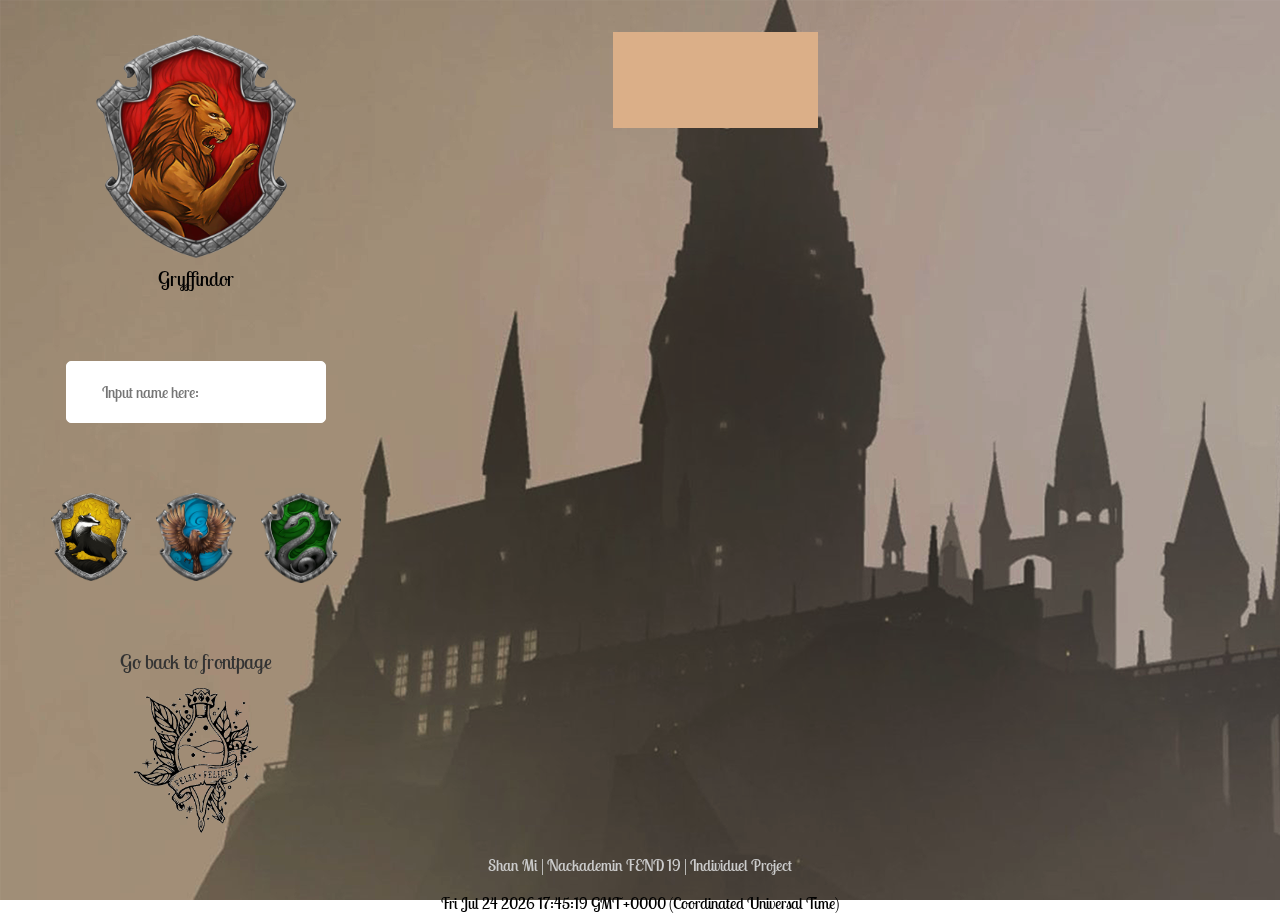
==== commit 4023da68: "responsive adjustment" ====
--- a/gryffindor.html
+++ b/gryffindor.html
@@ -18,7 +18,8 @@
   <main class="g-main">
     <div class="sticky-wrapper">
       <aside class="icon-wrapper">
-        <div class="big-icon" data-info="Gryffindor"><img class="icon big" src="img/Gryffindor_ClearBG.png" alt="Gryffindor Badge"></div>
+        <div class="big-icon" data-info="Gryffindor"><img class="icon big" src="img/Gryffindor_ClearBG.png"
+            alt="Gryffindor Badge"></div>
 
         <button class="go-to-fp"><img src="img/good luck potion.png" alt="" class="go-to-fp-img"></button>
 
@@ -27,8 +28,8 @@
         <input class="search-box" placeholder="Input name here:">
 
         <div class="small-icon-wrapper">
-          <a href="hufflepuff.html" class="small-icon"><img title="Go to Hufflepull"
-              src="img/Hufflepuff_ClearBG.png" alt="Hufflepull Badge" class="icon small"></a>
+          <a href="hufflepuff.html" class="small-icon"><img title="Go to Hufflepull" src="img/Hufflepuff_ClearBG.png"
+              alt="Hufflepull Badge" class="icon small"></a>
           <a href="ravenclaw.html" class="small-icon"><img title="Go to RavenclawCrest" src="img/RavenclawCrest.png"
               alt="RavenclawCrest Badge" class="icon small"></a>
           <a href="slytherin.html" class="small-icon"><img title="Go to Slytherin" src="img/Slytherin_ClearBG.png"
@@ -58,7 +59,7 @@
     <div class="overlay-blur hidden"></div>
     <div class="module hidden"></div>
     <div id="back-to-top-btn" hidden>
-      <img class="go-up-img" src="img/top.svg" alt="go back to top arrow">
+      <img class='go-up-img' src="img/top.svg" alt="go back to top arrow">
     </div>
   </main>
 
--- a/css/style.css
+++ b/css/style.css
@@ -74,6 +74,7 @@
   -webkit-box-shadow: 18px 22px 18px -21px #cccccc;
           box-shadow: 18px 22px 18px -21px #cccccc;
   border-radius: 5px;
+  padding: .5em;
 }
 
 #spell-body #spell-main .spell-card .spell-name {
@@ -82,6 +83,7 @@
 
 #spell-body #spell-main .spell-card .spell-effect {
   font-size: 20px;
+  text-align: center;
 }
 
 #spell-body #spell-main .spell-card .spell-type {
@@ -112,7 +114,7 @@
 }
 
 #spell-body .goBackToFrontPage:after {
-  content: '';
+  content: "";
   position: absolute;
   display: block;
   top: 0;
@@ -451,7 +453,7 @@
 }
 
 .avatar__hair.female:before {
-  content: '';
+  content: "";
 }
 
 .avatar__coat {
@@ -743,7 +745,7 @@
 }
 
 .avatar-gender input:checked + label:after {
-  content: '';
+  content: "";
   position: absolute;
   width: 12px;
   height: 12px;
@@ -759,7 +761,7 @@
 }
 
 .avatar-gender label:before {
-  content: '';
+  content: "";
   position: absolute;
   width: 20px;
   height: 20px;
@@ -943,11 +945,11 @@
   border-radius: 10px;
   color: #7F0909;
   font-size: 16px;
-  -webkit-transition: -webkit-transform .3s;
-  transition: -webkit-transform .3s;
-  -o-transition: transform .3s;
-  transition: transform .3s;
-  transition: transform .3s, -webkit-transform .3s;
+  -webkit-transition: -webkit-transform 0.3s;
+  transition: -webkit-transform 0.3s;
+  -o-transition: transform 0.3s;
+  transition: transform 0.3s;
+  transition: transform 0.3s, -webkit-transform 0.3s;
   -webkit-animation: tada 2s timing-function delay iteration-count direction fill-mode;
           animation: tada 2s timing-function delay iteration-count direction fill-mode;
 }
@@ -998,7 +1000,7 @@
 }
 
 .sorting-hat__answer.click-reminder::after {
-  content: 'Click to next scene.';
+  content: "Click to next scene.";
   font-size: 14px;
   -webkit-transform: skewX(-21deg);
       -ms-transform: skewX(-21deg);
@@ -1589,44 +1591,44 @@
 }
 
 .full-menu.active .menu ul > *:not(:last-child) {
-  margin-bottom: .5rem;
+  margin-bottom: 0.5rem;
 }
 
 .full-menu.active .house-menu:nth-of-type(1) {
-  -webkit-transition-delay: .3s;
-       -o-transition-delay: .3s;
-          transition-delay: .3s;
+  -webkit-transition-delay: 0.3s;
+       -o-transition-delay: 0.3s;
+          transition-delay: 0.3s;
 }
 
 .full-menu.active .house-menu:nth-of-type(2) {
-  -webkit-transition-delay: .4s;
-       -o-transition-delay: .4s;
-          transition-delay: .4s;
+  -webkit-transition-delay: 0.4s;
+       -o-transition-delay: 0.4s;
+          transition-delay: 0.4s;
 }
 
 .full-menu.active .house-menu:nth-of-type(3) {
-  -webkit-transition-delay: .5s;
-       -o-transition-delay: .5s;
-          transition-delay: .5s;
+  -webkit-transition-delay: 0.5s;
+       -o-transition-delay: 0.5s;
+          transition-delay: 0.5s;
 }
 
 .full-menu.active .house-menu:nth-of-type(4) {
-  -webkit-transition-delay: .6s;
-       -o-transition-delay: .6s;
-          transition-delay: .6s;
+  -webkit-transition-delay: 0.6s;
+       -o-transition-delay: 0.6s;
+          transition-delay: 0.6s;
 }
 
 .full-menu.active .spell-menu {
-  -webkit-transition-delay: .7s;
-       -o-transition-delay: .7s;
-          transition-delay: .7s;
+  -webkit-transition-delay: 0.7s;
+       -o-transition-delay: 0.7s;
+          transition-delay: 0.7s;
   margin-top: 2rem;
 }
 
 .full-menu.active .quiz-menu {
-  -webkit-transition-delay: .8s;
-       -o-transition-delay: .8s;
-          transition-delay: .8s;
+  -webkit-transition-delay: 0.8s;
+       -o-transition-delay: 0.8s;
+          transition-delay: 0.8s;
 }
 
 .full-menu.active li {
@@ -1708,169 +1710,6 @@
 
 .main-content {
   padding-top: 5vh;
-}
-
-#back-to-top-btn {
-  display: none;
-}
-
-#back-to-top-btn .go-up-img {
-  display: none;
-}
-
-@media screen and (max-width: 470px) {
-  #back-to-top-btn {
-    display: none;
-    position: fixed;
-    bottom: 20px;
-    right: 20px;
-    font-size: 26px;
-    width: 50px;
-    height: 50px;
-    cursor: pointer;
-    -webkit-transition-duration: 0.2s;
-         -o-transition-duration: 0.2s;
-            transition-duration: 0.2s;
-    -webkit-transition-timing-function: ease-in-out;
-         -o-transition-timing-function: ease-in-out;
-            transition-timing-function: ease-in-out;
-  }
-  #back-to-top-btn:hover {
-    border: none;
-    -webkit-transform: scale(1.05);
-        -ms-transform: scale(1.05);
-            transform: scale(1.05);
-  }
-  #back-to-top-btn .go-up-img {
-    width: 100%;
-    display: block;
-  }
-  .go-up-img:hover,
-  .go-up-img:focus {
-    -webkit-transform: scale(1.05);
-        -ms-transform: scale(1.05);
-            transform: scale(1.05);
-    -webkit-transition: -webkit-transform .2s;
-    transition: -webkit-transform .2s;
-    -o-transition: transform .2s;
-    transition: transform .2s;
-    transition: transform .2s, -webkit-transform .2s;
-  }
-}
-
-@media screen and (max-width: 470px) and (max-width: 992px) {
-  #back-to-top-btn {
-    font-size: 22px;
-    width: 40px;
-    height: 40px;
-    bottom: 15px;
-    right: 15px;
-  }
-}
-
-@media screen and (max-width: 470px) and (max-width: 768px) {
-  #back-to-top-btn {
-    font-size: 18px;
-    width: 32px;
-    height: 32px;
-    bottom: 6px;
-    right: 6px;
-  }
-}
-
-@media screen and (max-width: 470px) {
-  /* Animations */
-  .btnEntrance {
-    -webkit-animation-duration: 0.5s;
-            animation-duration: 0.5s;
-    -webkit-animation-fill-mode: both;
-            animation-fill-mode: both;
-    -webkit-animation-name: btnEntrance;
-            animation-name: btnEntrance;
-  }
-  /* fadeInUp */
-  @-webkit-keyframes btnEntrance {
-    from {
-      opacity: 0;
-      -webkit-transform: translate3d(0, 100%, 0);
-              transform: translate3d(0, 100%, 0);
-    }
-    to {
-      opacity: 1;
-      -webkit-transform: translate3d(0, 0, 0);
-              transform: translate3d(0, 0, 0);
-    }
-  }
-  @keyframes btnEntrance {
-    from {
-      opacity: 0;
-      -webkit-transform: translate3d(0, 100%, 0);
-              transform: translate3d(0, 100%, 0);
-    }
-    to {
-      opacity: 1;
-      -webkit-transform: translate3d(0, 0, 0);
-              transform: translate3d(0, 0, 0);
-    }
-  }
-  .btnExit {
-    -webkit-animation-duration: 0.25s;
-            animation-duration: 0.25s;
-    -webkit-animation-fill-mode: both;
-            animation-fill-mode: both;
-    -webkit-animation-name: btnExit;
-            animation-name: btnExit;
-  }
-  /* fadeOutDown */
-  @-webkit-keyframes btnExit {
-    from {
-      opacity: 1;
-    }
-    to {
-      opacity: 0;
-      -webkit-transform: translate3d(0, 100%, 0);
-              transform: translate3d(0, 100%, 0);
-    }
-  }
-  @keyframes btnExit {
-    from {
-      opacity: 1;
-    }
-    to {
-      opacity: 0;
-      -webkit-transform: translate3d(0, 100%, 0);
-              transform: translate3d(0, 100%, 0);
-    }
-  }
-  .g-main {
-    -ms-grid-columns: unset !important;
-        grid-template-columns: unset !important;
-  }
-  .icon-wrapper {
-    height: unset !important;
-  }
-  .icon-wrapper .big-icon {
-    -webkit-box-ordinal-group: 1;
-        -ms-flex-order: 0;
-            order: 0;
-  }
-  .icon-wrapper .small-icon-wrapper {
-    -webkit-box-ordinal-group: 2;
-        -ms-flex-order: 1;
-            order: 1;
-  }
-  .icon-wrapper .go-to-fp {
-    display: none;
-  }
-  .icon-wrapper .search-box {
-    -webkit-box-ordinal-group: 3;
-        -ms-flex-order: 2;
-            order: 2;
-    bottom: 0;
-    width: 90vw;
-    min-width: calc(100vw - 4rem) !important;
-    margin-top: 2vh;
-  }
 }
 
 #g-body {
@@ -1906,7 +1745,7 @@
           align-items: center;
   -ms-flex-pack: distribute;
       justify-content: space-around;
-  height: 100vh;
+  height: 95vh;
 }
 
 #g-body .g-main .sticky-wrapper .icon-wrapper .big-icon {
@@ -1929,7 +1768,9 @@
 }
 
 #g-body .g-main .sticky-wrapper .icon-wrapper .big-icon .icon.big {
-  width: 200px;
+  max-width: 200px;
+  min-width: 150px;
+  width: 50vw;
 }
 
 #g-body .g-main .sticky-wrapper .icon-wrapper .go-to-fp {
@@ -2042,7 +1883,7 @@
 #g-body .g-main .module {
   position: fixed;
   width: 70vw;
-  height: 70vh;
+  min-height: 70vh;
   background: white;
   top: 50%;
   -webkit-transform: translate(-50%, -50%);
@@ -2071,11 +1912,31 @@
   border-radius: 3px;
 }
 
+@media screen and (max-width: 414px) {
+  #g-body .g-main .module {
+    -webkit-box-pack: space-evenly;
+        -ms-flex-pack: space-evenly;
+            justify-content: space-evenly;
+  }
+}
+
 #g-body .g-main .module .character-avatar {
   width: 15vw;
-  position: absolute;
-  right: 4rem;
-  top: 4rem;
+  min-width: 30px;
+  max-width: 200px;
+  position: absolute;
+  right: 2rem;
+  top: 2rem;
+  -webkit-clip-path: polygon(0% 15%, 14% 11.84%, 15% 0%, 85% 0%, 86% 10.26%, 100% 15%, 100% 85%, 88% 88.16%, 85% 100%, 15% 100%, 14% 88.16%, 0% 85%);
+          clip-path: polygon(0% 15%, 14% 11.84%, 15% 0%, 85% 0%, 86% 10.26%, 100% 15%, 100% 85%, 88% 88.16%, 85% 100%, 15% 100%, 14% 88.16%, 0% 85%);
+  border-radius: 22%;
+}
+
+@media screen and (max-width: 414px) {
+  #g-body .g-main .module .character-avatar {
+    right: 18px;
+    top: 18px;
+  }
 }
 
 #g-body .g-main .module .allInfo {
@@ -2090,9 +1951,9 @@
       -ms-flex-pack: justify;
           justify-content: space-between;
   height: 60%;
-  font-size: 20px;
+  font-size: clamp(16px, 4vw, 22px);
   text-align: left;
-  margin: 2vh 5vw;
+  margin: 7vh 5vw;
   color: #c1cab0;
 }
 
@@ -2101,7 +1962,7 @@
 }
 
 #g-body .g-main .module .allInfo p {
-  text-indent: 50px;
+  text-indent: 2vw;
 }
 
 #g-body .g-main .module .allInfo p:first-of-type {
@@ -2110,6 +1971,12 @@
 
 #g-body .g-main .module .allInfo .name {
   margin-top: -20px;
+}
+
+@media screen and (max-width: 414px) {
+  #g-body .g-main .module .allInfo .name {
+    margin-top: unset;
+  }
 }
 
 #g-body .g-main .module .allInfo span.title {
@@ -2125,13 +1992,15 @@
 #g-body .g-main .module .allInfo .wand-img {
   position: absolute;
   width: 5vw;
+  min-width: 40px;
+  max-width: 100px;
   bottom: 2rem;
   left: 2rem;
 }
 
 #g-body .g-main .module .module-close-btn {
   width: 50px;
-  margin-bottom: -20px;
+  margin-bottom: 2rem;
   cursor: pointer;
 }
 
@@ -2296,6 +2165,169 @@
   .g-footer > .date {
     margin-top: unset;
     font-size: calc(10px + (26 - 14) * ((80vw - 300px) / (1600 - 300)));
+  }
+}
+
+#back-to-top-btn {
+  display: none;
+}
+
+#back-to-top-btn .go-up-img {
+  display: none;
+}
+
+@media screen and (max-width: 470px) {
+  #back-to-top-btn {
+    display: none;
+    position: fixed;
+    bottom: 20px;
+    right: 20px;
+    font-size: 26px;
+    width: 50px;
+    height: 50px;
+    cursor: pointer;
+    -webkit-transition-duration: 0.2s;
+         -o-transition-duration: 0.2s;
+            transition-duration: 0.2s;
+    -webkit-transition-timing-function: ease-in-out;
+         -o-transition-timing-function: ease-in-out;
+            transition-timing-function: ease-in-out;
+  }
+  #back-to-top-btn:hover {
+    border: none;
+    -webkit-transform: scale(1.05);
+        -ms-transform: scale(1.05);
+            transform: scale(1.05);
+  }
+  #back-to-top-btn .go-up-img {
+    width: 100%;
+    display: block;
+  }
+  .go-up-img:hover,
+  .go-up-img:focus {
+    -webkit-transform: scale(1.05);
+        -ms-transform: scale(1.05);
+            transform: scale(1.05);
+    -webkit-transition: -webkit-transform .2s;
+    transition: -webkit-transform .2s;
+    -o-transition: transform .2s;
+    transition: transform .2s;
+    transition: transform .2s, -webkit-transform .2s;
+  }
+}
+
+@media screen and (max-width: 470px) and (max-width: 992px) {
+  #back-to-top-btn {
+    font-size: 22px;
+    width: 40px;
+    height: 40px;
+    bottom: 15px;
+    right: 15px;
+  }
+}
+
+@media screen and (max-width: 470px) and (max-width: 768px) {
+  #back-to-top-btn {
+    font-size: 18px;
+    width: 32px;
+    height: 32px;
+    bottom: 6px;
+    right: 6px;
+  }
+}
+
+@media screen and (max-width: 470px) {
+  /* Animations */
+  .btnEntrance {
+    -webkit-animation-duration: 0.5s;
+            animation-duration: 0.5s;
+    -webkit-animation-fill-mode: both;
+            animation-fill-mode: both;
+    -webkit-animation-name: btnEntrance;
+            animation-name: btnEntrance;
+  }
+  /* fadeInUp */
+  @-webkit-keyframes btnEntrance {
+    from {
+      opacity: 0;
+      -webkit-transform: translate3d(0, 100%, 0);
+              transform: translate3d(0, 100%, 0);
+    }
+    to {
+      opacity: 1;
+      -webkit-transform: translate3d(0, 0, 0);
+              transform: translate3d(0, 0, 0);
+    }
+  }
+  @keyframes btnEntrance {
+    from {
+      opacity: 0;
+      -webkit-transform: translate3d(0, 100%, 0);
+              transform: translate3d(0, 100%, 0);
+    }
+    to {
+      opacity: 1;
+      -webkit-transform: translate3d(0, 0, 0);
+              transform: translate3d(0, 0, 0);
+    }
+  }
+  .btnExit {
+    -webkit-animation-duration: 0.25s;
+            animation-duration: 0.25s;
+    -webkit-animation-fill-mode: both;
+            animation-fill-mode: both;
+    -webkit-animation-name: btnExit;
+            animation-name: btnExit;
+  }
+  /* fadeOutDown */
+  @-webkit-keyframes btnExit {
+    from {
+      opacity: 1;
+    }
+    to {
+      opacity: 0;
+      -webkit-transform: translate3d(0, 100%, 0);
+              transform: translate3d(0, 100%, 0);
+    }
+  }
+  @keyframes btnExit {
+    from {
+      opacity: 1;
+    }
+    to {
+      opacity: 0;
+      -webkit-transform: translate3d(0, 100%, 0);
+              transform: translate3d(0, 100%, 0);
+    }
+  }
+  .g-main {
+    -ms-grid-columns: unset !important;
+        grid-template-columns: unset !important;
+  }
+  .icon-wrapper {
+    height: unset !important;
+  }
+  .icon-wrapper .big-icon {
+    -webkit-box-ordinal-group: 1;
+        -ms-flex-order: 0;
+            order: 0;
+  }
+  .icon-wrapper .small-icon-wrapper {
+    -webkit-box-ordinal-group: 2;
+        -ms-flex-order: 1;
+            order: 1;
+  }
+  .icon-wrapper .go-to-fp {
+    display: none;
+  }
+  .icon-wrapper .search-box {
+    -webkit-box-ordinal-group: 3;
+        -ms-flex-order: 2;
+            order: 2;
+    bottom: 0;
+    width: 90vw;
+    min-width: calc(100vw - 4rem) !important;
+    margin-top: 2vh;
   }
 }
 
@@ -2485,4 +2517,3 @@
 #startBtn {
   margin-bottom: -2px;
 }
-/*# sourceMappingURL=style.css.map */